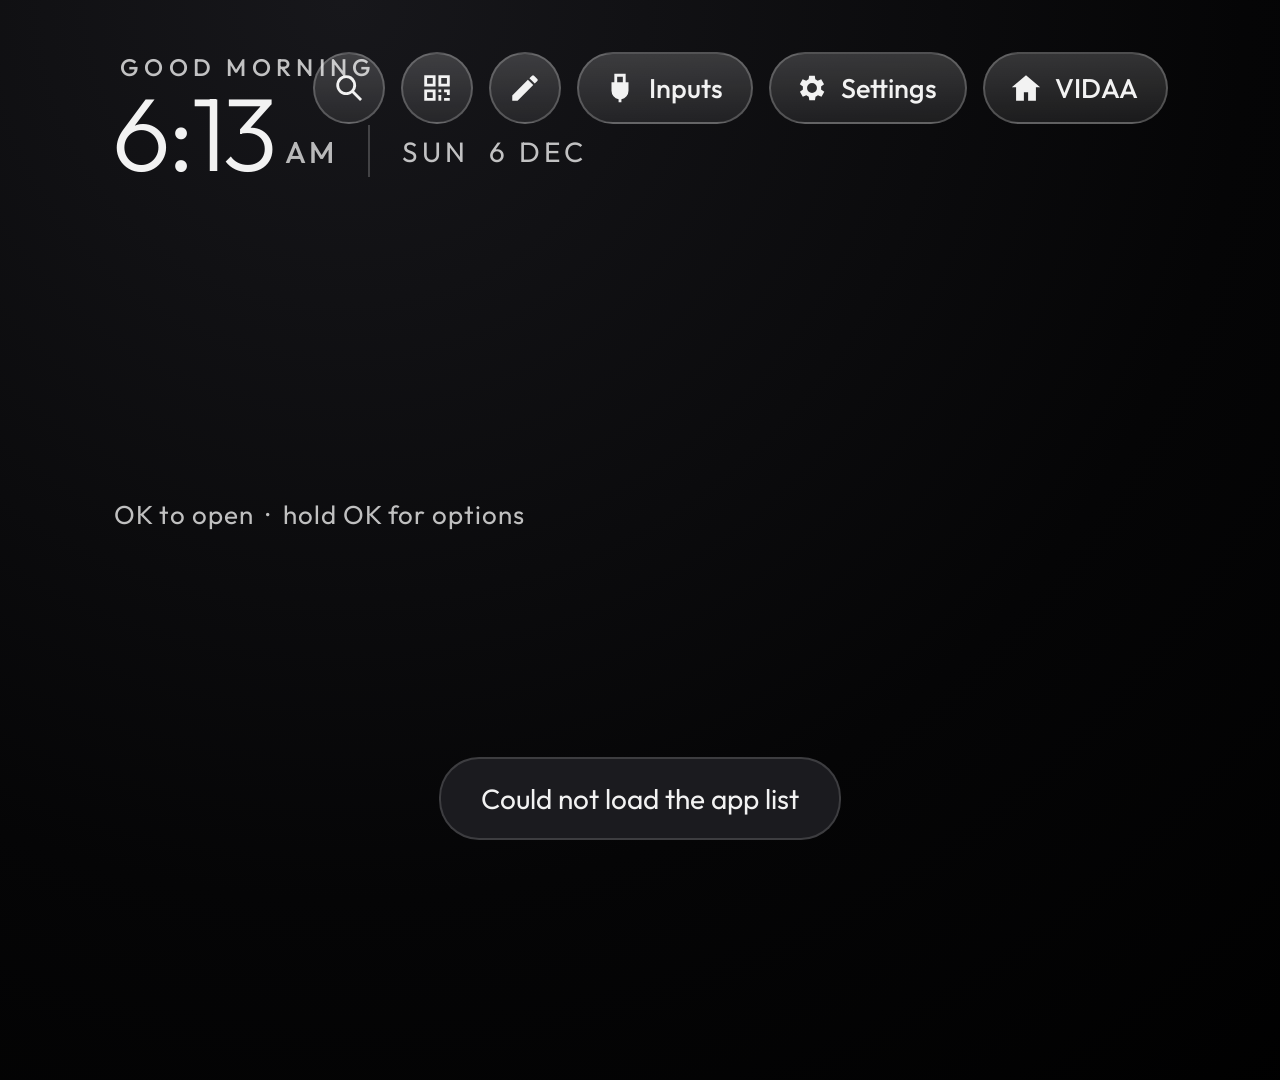
==== web/index.html @ 89141749 "TV legibility and motion, from TV design guidelines; Calm preset From the Android TV, tvOS, Fire TV " ====
<!doctype html>
<html lang="en">
<head>
<meta charset="utf-8">
<meta name="viewport" content="width=1920, initial-scale=1">
<title>Home</title>
<link rel="stylesheet" href="https://fonts.googleapis.com/css2?family=Outfit:wght@200..600&family=Playfair+Display:ital,wght@1,400;1,500&display=swap">
<style>
  /* Sizes are the Android launcher's dp values doubled: this TV's page is 1920 x 1080 at 1:1. */
  /* The helper serves the font itself; the hosted page gets it from Google Fonts (the link below). */
  @font-face { font-family: OutfitLocal; src: url(fonts/outfit.ttf) format("truetype"); font-weight: 100 900; }

  :root {
    --tile-w: 360px; --tile-h: 202px; --tile-r: 32px; --pitch: 423px;
    --band-pad: 28px; --dock-top: 698px;
  }
  html, body { margin: 0; width: 1920px; height: 1080px; overflow: hidden; background: #000; }
  body { font-family: Outfit, OutfitLocal, sans-serif; color: #f2f2f2; -webkit-font-smoothing: antialiased; }

  /* A calm, steady background. Behind the hero only, the focused dock app's icon, blown up from a few pixels
     (a blur at no cost), glows faintly: two layers so one can fade into the next. */
  body { background: radial-gradient(circle 1500px at 18% 0%, #17171b 0%, #050506 60%, #000 100%); }
  .backdrop { position: absolute; left: 560px; top: 0; width: 1360px; height: 1080px; opacity: 0; pointer-events: none;
              background-size: 100% 100%; transition: opacity .8s ease;
              -webkit-mask-image: radial-gradient(ellipse 62% 58% at 68% 34%, #000 0%, rgba(0,0,0,.55) 45%, transparent 100%);
              mask-image: radial-gradient(ellipse 62% 58% at 68% 34%, #000 0%, rgba(0,0,0,.55) 45%, transparent 100%); }
  .backdrop.on { opacity: .42; }

  /* Wallpaper of the day (from the helper). Shades keep text readable: darker at the top, on the left behind the
     quote and name, and at the bottom behind the tiles; darker still while a grid row has focus. */
  #wall { position: absolute; inset: 0; background-size: cover; background-position: center; opacity: 0; transition: opacity 1.2s ease;
          transform: translateZ(0); }
  #wall.on { opacity: 1; }
  #wallShade, #gridShade { position: absolute; inset: 0; pointer-events: none; opacity: 0; transition: opacity .6s ease; transform: translateZ(0); }
  #wallShade { background: linear-gradient(180deg, rgba(0,0,0,.62) 0%, rgba(0,0,0,.2) 26%, rgba(0,0,0,.18) 50%, rgba(0,0,0,.78) 82%, rgba(0,0,0,.9) 100%),
                           linear-gradient(90deg, rgba(0,0,0,.5) 0%, rgba(0,0,0,0) 62%),
                           radial-gradient(ellipse 760px 380px at 100% 34%, rgba(0,0,0,.55) 0%, rgba(0,0,0,0) 100%); }
  #gridShade { background: rgba(0,0,0,.55); }
  body.wallpaper #wallShade { opacity: 1; }
  body.wallpaper.ingrid #gridShade { opacity: 1; }
  body.wallpaper .backdrop { display: none; }
  body.wallpaper #header, body.wallpaper #quote, body.wallpaper #weather, body.wallpaper #wallCredit { text-shadow: 0 1px 6px rgba(0,0,0,.6); }
  body.ingrid #wallCredit { opacity: 0; }

  /* Edit Home: the grid, an outline per block (the chosen one lit; red where it can't go), and a bar of keys. */
  #editLayer { position: absolute; left: 0; top: 0; width: 1920px; height: 680px; z-index: 4; pointer-events: none; }
  .ecell { position: absolute; border: 1px dashed rgba(255,255,255,.14); box-sizing: border-box; }
  .eb { position: absolute; border: 3px dashed rgba(255,255,255,.55); border-radius: 18px; box-sizing: border-box; }
  .eb.sel { border: 4px solid #fff; box-shadow: 0 0 0 6px rgba(255,255,255,.18); }
  .eb.move { border-color: #4ade80; box-shadow: 0 0 0 6px rgba(74,222,128,.25); }
  .eb.bad { border-color: #ff6b6b; box-shadow: 0 0 0 6px rgba(255,107,107,.25); }
  .elabel { position: absolute; left: 10px; bottom: -48px; font-size: 24px; font-weight: 500; white-space: nowrap; background: rgba(0,0,0,.75);
            padding: 6px 14px; border-radius: 12px; display: none; text-shadow: none; }
  .eb.sel .elabel { display: block; }
  .eb.above .elabel { bottom: auto; top: -50px; }   /* above the block: its content may run past its bottom edge */
  #editBar { position: absolute; left: 50%; top: 760px; transform: translateX(-50%); z-index: 4; display: none; align-items: center; gap: 28px;
             padding: 18px 22px 18px 36px; border-radius: 48px; background: rgba(20,20,22,.92); border: 2px solid rgba(255,255,255,.18);
             font-size: 26px; white-space: nowrap; }
  #editAdd { padding: 14px 28px; border-radius: 32px; border: 2px solid rgba(255,255,255,.3); font-weight: 500; }
  #editAdd.focus { background: rgba(255,255,255,.96); color: #111; border-color: transparent; }
  body.editing #editBar { display: flex; }
  body.editing #viewport { opacity: .2; }
  body.editing #pills { opacity: .35; }
  body.static .pill[data-action="edit"] { display: none; }

  /* Now playing (the Chromecast's): art, what and who, playing or paused */
  .pill.np.live { box-shadow: inset 0 0 0 2px #f5b971; }
  #npBlock { display: flex; }
  .npcard { display: flex; align-items: center; gap: 22px; flex: 1; }
  .np-art { width: 192px; height: 108px; object-fit: cover; border-radius: 14px; flex: none; background: rgba(255,255,255,.08); }
  .np-col { flex: 1; min-width: 0; }
  .np-app { font-size: 24px; font-weight: 500; letter-spacing: .1em; text-transform: uppercase; color: rgba(255,255,255,.7); white-space: nowrap; overflow: hidden; text-overflow: ellipsis; }
  .np-t { margin-top: 8px; font-size: 28px; font-weight: 500; line-height: 1.22; display: -webkit-box; -webkit-line-clamp: 2; -webkit-box-orient: vertical; overflow: hidden; }
  .np-t.one { -webkit-line-clamp: 1; margin-top: 4px; font-size: 24px; }
  .np-s { margin-top: 4px; font-size: 24px; color: rgba(255,255,255,.7); white-space: nowrap; overflow: hidden; text-overflow: ellipsis; }
  .np-time { margin-top: 6px; font-size: 24px; color: rgba(255,255,255,.74); font-variant-numeric: tabular-nums; }

  /* Widget cards (add-ons): one per block, or two stacked in a four-row block. */
  .wslot { position: absolute; display: none; flex-direction: column; gap: 16px; transition: opacity .3s ease; }
  .wcard { background: rgba(0,0,0,.45); border: 2px solid rgba(255,255,255,.12); border-radius: 28px; padding: 16px 28px 18px;
           box-sizing: border-box; text-shadow: none; }
  .whead { display: flex; align-items: center; gap: 14px; }
  .wemo { width: 38px; height: 38px; border-radius: 10px; display: flex; align-items: center; justify-content: center; font-size: 22px; flex: none; }
  .wtitle { flex: 1; min-width: 0; font-size: 24px; font-weight: 500; letter-spacing: .12em; text-transform: uppercase; color: rgba(255,255,255,.7);
            white-space: nowrap; overflow: hidden; text-overflow: ellipsis; }
  .wdot { width: 8px; height: 8px; border-radius: 50%; background: rgba(255,255,255,.28); margin-left: 7px; flex: none; }
  .wdot.on { width: 10px; height: 10px; background: rgba(255,255,255,.9); }
  .wline { margin-top: 8px; font-size: 26px; white-space: nowrap; overflow: hidden; text-overflow: ellipsis; color: rgba(255,255,255,.92); }
  .wline:first-of-type { margin-top: 12px; }
  .wline .sub { color: rgba(255,255,255,.74); }
  .wline .sub.live { color: #ff6b6b; }
  .wmatch { display: flex; align-items: center; margin-top: 10px; }
  .wmatch img { width: 34px; height: 34px; object-fit: contain; flex: none; }
  .wmatch .team { flex: 1; min-width: 0; font-size: 24px; font-weight: 500; white-space: nowrap; overflow: hidden; text-overflow: ellipsis; padding: 0 10px; }
  .wmatch .team.home { text-align: right; }
  .wmatch .mid { width: 150px; text-align: center; flex: none; }
  .wmatch .big { font-size: 28px; font-weight: 600; }
  .wmatch .big.pre { font-size: 24px; font-weight: 500; }
  .wmatch .small { font-size: 22px; font-weight: 600; letter-spacing: .06em; text-transform: uppercase; color: rgba(255,255,255,.74); }
  .wmatch .small.live { color: #fff; background: #e53935; border-radius: 8px; padding: 2px 10px; display: inline-block; }
  .wnext { margin-top: 10px; display: flex; align-items: baseline; gap: 14px; white-space: nowrap; }
  .wnext .n { font-size: 40px; font-weight: 500; }
  .wnext .t { font-size: 40px; font-weight: 400; color: rgba(255,255,255,.9); }
  .wnext .c { font-size: 26px; color: rgba(255,255,255,.74); }
  .wstrip { margin-top: 10px; display: flex; }
  .wstrip > div { flex: 1; text-align: center; padding: 6px 0 8px; border-radius: 14px; }
  .wstrip > div.lit { background: rgba(255,255,255,.16); }
  .wstrip .a { font-size: 22px; font-weight: 600; letter-spacing: .08em; text-transform: uppercase; color: rgba(255,255,255,.74); }
  .wstrip .b { font-size: 26px; color: rgba(255,255,255,.8); }
  .wstrip .lit .a, .wstrip .lit .b { color: #fff; }
  .wnews { margin-top: 12px; display: flex; gap: 18px; }
  .wnews img { width: 176px; height: 120px; object-fit: cover; border-radius: 12px; flex: none; background: rgba(255,255,255,.08); margin-top: 4px; }
  .wnews .col { flex: 1; min-width: 0; }
  .wnews .h1 { font-size: 25px; font-weight: 500; line-height: 1.25; display: -webkit-box; -webkit-line-clamp: 2; -webkit-box-orient: vertical; overflow: hidden; }
  .wnews .h2 { margin-top: 6px; font-size: 24px; color: rgba(255,255,255,.75); white-space: nowrap; overflow: hidden; text-overflow: ellipsis; }
  #wallCredit { position: absolute; right: 112px; top: 150px; z-index: 2; max-width: 680px; text-align: right; font-size: 24px;
                color: rgba(255,255,255,.74); white-space: nowrap; overflow: hidden; text-overflow: ellipsis; transition: opacity .3s ease; }

  /* Header: greeting, clock and date on the left, pills on the right. */
  #header { position: absolute; left: 112px; right: 112px; top: 52px; display: flex; align-items: center; z-index: 3; }
  #miniClock { font-size: 44px; font-weight: 400; letter-spacing: -.02em; opacity: 0; transition: opacity .3s ease; white-space: nowrap; }
  body.ingrid #miniClock { opacity: .9; }
  #pills { margin-left: auto; }
  #blocks { position: absolute; left: 0; top: 0; width: 1920px; height: 690px; z-index: 2; transition: opacity .3s ease; }
  body.ingrid #blocks { opacity: 0; }
  body.wallpaper #blocks { text-shadow: 0 1px 6px rgba(0,0,0,.6); }
  #left { position: absolute; left: 112px; top: 52px; min-width: 0; }
  #left.small #clockRow { align-items: baseline; }
  #left.small #clock { font-weight: 400; }
  #left.big #clockRow { flex-direction: column; align-items: flex-start; }
  #left.big #divider { display: none; }
  #left.big #date { margin-top: 18px; }
  /* Clock styles */
  #clockStyle { white-space: nowrap; }
  .cs-row { display: flex; align-items: center; gap: 28px; }
  .cs-bold { font-weight: 600; letter-spacing: -.035em; line-height: .95; }
  .cs-ap { font-weight: 500; letter-spacing: .08em; text-transform: uppercase; margin-left: 12px; opacity: .7; }
  .cs-bdate { margin-top: 10px; font-weight: 500; color: #f5b971; }
  .cs-stack { font-weight: 500; line-height: .9; letter-spacing: -.02em; }
  .cs-stack span { opacity: .55; }
  .cs-sdate { font-weight: 400; letter-spacing: .14em; text-transform: uppercase; line-height: 1.5; color: rgba(255,255,255,.75); }
  .cs-tiles { display: flex; align-items: center; gap: .1em; font-weight: 500; }
  .cs-tile { background: rgba(255,255,255,.13); border: 2px solid rgba(255,255,255,.12); border-radius: .16em; padding: .04em .14em; line-height: 1.1;
             box-shadow: inset 0 -.5em 0 rgba(0,0,0,.12); text-shadow: none; }
  .cs-colon { opacity: .6; padding: 0 .04em; }
  .cs-tdate { margin-top: 12px; letter-spacing: .14em; text-transform: uppercase; color: rgba(255,255,255,.7); }
  .cs-face circle { fill: rgba(0,0,0,.18); stroke: rgba(255,255,255,.45); stroke-width: 2; }
  .cs-face .tk line { stroke: rgba(255,255,255,.7); stroke-width: 2; stroke-linecap: round; }
  .cs-face .hh { stroke: #fff; stroke-width: 5; stroke-linecap: round; }
  .cs-face .mh { stroke: #fff; stroke-width: 3; stroke-linecap: round; }
  .cs-face .pin { fill: #fff; stroke: none; }
  .cs-words { font-family: "Playfair Display", Georgia, serif; line-height: 1.12; white-space: normal; }
  .cs-words i { color: #f5b971; }
  .cs-wx { display: inline-flex; align-items: center; gap: .3em; margin-left: .8em; text-transform: none; letter-spacing: 0; }
  .cs-wx svg { width: 1.3em; height: 1.3em; fill: none; stroke: currentColor; stroke-width: 2.6; stroke-linecap: round; stroke-linejoin: round; }
  #greeting { margin-left: 8px; font-size: 24px; font-weight: 500; letter-spacing: .22em; text-transform: uppercase; color: rgba(255,255,255,.74); white-space: nowrap; }
  #clockRow { display: flex; align-items: flex-end; margin-top: 6px; }
  #clock { font-size: 104px; font-weight: 300; letter-spacing: -.04em; line-height: .86; }
  #ampm { margin: 0 0 6px 12px; font-size: 30px; font-weight: 500; letter-spacing: .08em; color: rgba(255,255,255,.7); text-transform: uppercase; }
  #divider { width: 2px; height: 52px; margin: 0 32px 0 32px; background: rgba(255,255,255,.2); }
  #date { margin-bottom: 8px; font-size: 28px; font-weight: 400; letter-spacing: .14em; color: rgba(255,255,255,.74); text-transform: uppercase; white-space: nowrap; }

  #pills { display: flex; gap: 16px; margin-bottom: 8px; }
  .pill { height: 72px; padding: 0 28px 0 24px; border-radius: 36px; display: flex; align-items: center; gap: 12px;
          font-size: 27px; font-weight: 500; color: #f2f2f2; box-sizing: border-box;
          background: linear-gradient(180deg, rgba(255,255,255,.18), rgba(255,255,255,.08));
          border: 2px solid rgba(255,255,255,.22);
          transition: transform .2s ease, background-color .2s ease; }
  .pill svg { width: 34px; height: 34px; fill: currentColor; }
  .pill.round { width: 72px; padding: 0; justify-content: center; }
  .pill.focus { background: rgba(255,255,255,.96); color: #111; border-color: transparent; transform: scale(1.06); }

  /* Everything below the header scrolls in one rail; the viewport clips it under the header with a soft fade. */
  #viewport { position: absolute; left: 0; right: 0; top: 230px; bottom: 0; overflow: hidden;
              -webkit-mask-image: linear-gradient(180deg, transparent 0, #000 70px); mask-image: linear-gradient(180deg, transparent 0, #000 70px); }
  #rail { position: absolute; left: 0; top: -230px; width: 1920px; transition: transform .3s cubic-bezier(.2,.8,.2,1); will-change: transform; }

  /* Above the hero: the quote of the day with its author's portrait on the left, the weather on the right. */
  #quote { position: absolute; left: 108px; top: 300px; max-width: 1120px; box-sizing: border-box; display: flex; align-items: center; gap: 34px;
           transition: opacity .3s ease; }
  #quotePic { width: 116px; height: 116px; flex: none; border-radius: 50%; object-fit: cover; display: none;
              border: 3px solid rgba(255,255,255,.22); box-shadow: 0 10px 30px rgba(0,0,0,.55); }
  #quote.pic #quotePic { display: block; }
  #quoteText { font-family: "Playfair Display", Georgia, serif; font-style: italic; font-size: 38px; line-height: 1.3;
               color: rgba(255,255,255,.93); }
  #quoteMeta { margin-top: 12px; display: flex; align-items: baseline; gap: 18px; white-space: nowrap; }
  #quoteBy { font-size: 24px; font-weight: 500; letter-spacing: .14em; text-transform: uppercase; color: rgba(255,255,255,.74); }
  #quoteSrc { font-size: 24px; color: rgba(255,255,255,.74); }
  #weather { position: absolute; right: 103px; top: 296px; text-align: right; transition: opacity .3s ease; box-sizing: border-box; }
  #weather.small #wxInfo { display: none; }
  #weather.small #wxTemp { font-size: 60px; font-weight: 400; }
  #weather.small #wxIcon { width: 56px; height: 56px; }
  #wxTop { display: flex; align-items: center; justify-content: flex-end; gap: 18px; }
  #wxIcon { width: 76px; height: 76px; fill: none; stroke: #fff; stroke-width: 2.4; stroke-linecap: round; stroke-linejoin: round; }
  #wxTemp { font-size: 88px; font-weight: 300; line-height: 1; letter-spacing: -.03em; }
  #wxInfo { margin-top: 12px; font-size: 26px; letter-spacing: .04em; color: rgba(255,255,255,.74); white-space: nowrap; }

  #hero { position: absolute; left: 108px; top: 476px; transition: opacity .3s ease; }
  #hero.hidden { opacity: 0; }
  #heroName { font-size: 104px; font-weight: 300; letter-spacing: -.02em; line-height: 1; white-space: nowrap; overflow: hidden; text-overflow: ellipsis; }
  #heroHint { margin: 22px 0 0 6px; font-size: 26px; font-weight: 400; letter-spacing: .04em; color: rgba(255,255,255,.74); white-space: nowrap; }

  #band { position: absolute; border-radius: calc(var(--tile-r) + var(--band-pad)); background: rgba(20,20,22,.85);
          border: 2px solid rgba(255,255,255,.12); box-sizing: border-box; }

  /* Row titles in the grid ("Free TV", "Streaming & music"…). */
  .section { position: absolute; font-size: 26px; font-weight: 500; letter-spacing: .16em; text-transform: uppercase;
             color: rgba(255,255,255,.74); white-space: nowrap; }

  .tile { position: absolute; width: var(--tile-w); height: var(--tile-h); border-radius: var(--tile-r); overflow: hidden;
          background: #1c1c1e; display: flex; align-items: center; justify-content: center;
          transition: transform .22s cubic-bezier(.2,.8,.2,1); }
  .tile { background-size: 100% 100%; }
  /* The square icon's left and right edges fade into the stretched backdrop, so no seam shows. */
  .tile img { height: 100%; width: auto; display: block;
              -webkit-mask-image: linear-gradient(90deg, transparent 0, #000 16px, #000 calc(100% - 16px), transparent 100%);
              mask-image: linear-gradient(90deg, transparent 0, #000 16px, #000 calc(100% - 16px), transparent 100%); }
  .tile .label { font-size: 30px; font-weight: 500; padding: 0 20px; text-align: center; }
  .tile.focus { transform: scale(1.1); }
  .tile.press { transform: scale(1.03); transition-duration: .12s; }
  /* Move mode: the tile lifts and follows the arrows. */
  .tile.moving { transform: scale(1.16) translateY(-14px); box-shadow: 0 26px 50px rgba(0,0,0,.7), 0 0 0 4px rgba(255,255,255,.9); z-index: 2;
                 animation: wiggle .9s ease-in-out infinite; }
  @keyframes wiggle { 0%, 100% { rotate: -1.2deg; } 50% { rotate: 1.2deg; } }
  .name { position: absolute; width: var(--tile-w); text-align: center; font-size: 28px; font-weight: 500; letter-spacing: .02em;
          color: rgba(255,255,255,.95); white-space: nowrap; overflow: hidden; text-overflow: ellipsis;
          opacity: 0; transform: translateY(-12px); transition: opacity .25s ease, transform .25s ease; }
  .name.show { opacity: 1; transform: translateY(0); }

  /* The single glass highlight: sheen, a bright top specular, a crisp rim and a faint glow. */
  #glass { position: absolute; left: 0; top: 0; border-radius: 36px; pointer-events: none; opacity: 0; transition: opacity .2s ease;
           background: linear-gradient(180deg, rgba(255,255,255,.24), rgba(255,255,255,.07));
           border: 3px solid rgba(255,255,255,.8); box-sizing: border-box;
           box-shadow: 0 0 14px 2px rgba(255,255,255,.19); will-change: transform; }
  #glass::before { content: ""; position: absolute; left: 0; right: 0; top: 0; height: 45%; border-radius: 33px 33px 0 0;
                   background: linear-gradient(180deg, rgba(255,255,255,.4), rgba(255,255,255,0)); }
  #glass.on { opacity: 1; }

  /* Without the helper the pills cannot do anything, so they are not shown. */
  body.static:not(.helper) #pills { display: none; }

  /* Inputs: a glass panel under the pills, one row per input (the launcher's popup_inputs). */
  #inputs { position: absolute; left: 1134px; top: 196px; width: 520px; padding: 16px; border-radius: 40px; z-index: 6;
            background: linear-gradient(180deg, rgba(42,42,46,.95), rgba(22,22,24,.96)); border: 2px solid rgba(255,255,255,.2);
            box-sizing: border-box; opacity: 0; transform: translateY(-16px) scale(.98); pointer-events: none;
            transition: opacity .22s ease, transform .22s ease; }
  #inputs.open { opacity: 1; transform: none; }
  #inputs .row { height: 84px; padding: 0 32px; border-radius: 28px; display: flex; align-items: center;
                 font-size: 32px; font-weight: 400; color: rgba(255,255,255,.88); transition: background-color .15s ease; }
  #inputs .row.focus { background: rgba(255,255,255,.96); color: #111; }

  /* Hold OK on a tile: the tile menu, the same glass panel in the middle of the screen. */
  #menu { position: absolute; left: 50%; top: 50%; width: 920px; padding: 16px; border-radius: 40px; z-index: 7;
          background: linear-gradient(180deg, #2a2a2e, #161618); border: 2px solid rgba(255,255,255,.2);
          box-sizing: border-box; opacity: 0; transform: translate(-50%, -46%) scale(.98); pointer-events: none;
          transition: opacity .2s ease, transform .2s ease; }
  #menu.open { opacity: 1; transform: translate(-50%, -50%); }
  #scrim { position: absolute; inset: 0; z-index: 6; background: rgba(0,0,0,.6); opacity: 0; pointer-events: none; transition: opacity .2s ease; }
  #scrim.on { opacity: 1; }
  #menu .title { padding: 18px 32px 14px; font-size: 26px; font-weight: 500; letter-spacing: .14em; text-transform: uppercase; color: rgba(255,255,255,.74); }
  #menu .row { height: 84px; padding: 0 32px; border-radius: 28px; display: flex; align-items: center;
               font-size: 32px; color: rgba(255,255,255,.88); transition: background-color .15s ease; }
  #menu .row.focus { background: rgba(255,255,255,.96); color: #111; }

  /* Browser: type with the remote, search with Brave, and the result opens in the TV Browser, which has a pointer. */
  #browser { position: absolute; inset: 0; z-index: 8; opacity: 0; pointer-events: none; transition: opacity .22s ease;
             background: radial-gradient(circle 1300px at 22% 18%, rgba(251,84,43,.2), rgba(251,84,43,0) 70%), #060607; }
  #browser.open { opacity: 1; }
  #browser .label { position: absolute; font-size: 26px; font-weight: 500; letter-spacing: .14em; text-transform: uppercase; color: rgba(255,255,255,.74); }
  #field { position: absolute; left: 160px; top: 120px; width: 1600px; height: 112px; padding: 0 48px; border-radius: 56px; box-sizing: border-box;
           display: flex; align-items: center; gap: 28px; font-size: 44px; white-space: nowrap; overflow: hidden;
           background: rgba(255,255,255,.1); border: 2px solid rgba(255,255,255,.25); }
  #field svg { width: 48px; height: 48px; flex: none; fill: rgba(255,255,255,.6); }
  #query.empty { color: rgba(255,255,255,.4); }
  #caret { width: 3px; height: 54px; margin-left: -24px; background: #fff; animation: blink 1s steps(1) infinite; }
  @keyframes blink { 50% { opacity: 0; } }
  .key { position: absolute; height: 88px; border-radius: 24px; box-sizing: border-box; display: flex; align-items: center; justify-content: center;
         font-size: 38px; background: rgba(255,255,255,.08); border: 2px solid rgba(255,255,255,.1);
         transition: transform .15s ease, background-color .15s ease; }
  .key.word { font-size: 30px; font-weight: 500; }
  .key.go { background: #fb542b; border-color: transparent; }
  .key.focus { background: rgba(255,255,255,.96); color: #111; transform: scale(1.08); }
  #suggest .row, #links .chip { transition: background-color .15s ease, transform .15s ease; }
  #suggest .row { height: 80px; padding: 0 28px; border-radius: 26px; display: flex; align-items: center; font-size: 32px;
                  color: rgba(255,255,255,.88); white-space: nowrap; overflow: hidden; text-overflow: ellipsis; }
  #suggest .row.focus { background: rgba(255,255,255,.96); color: #111; }
  #links { position: absolute; left: 160px; top: 872px; display: flex; gap: 20px; }
  #links .chip { height: 80px; padding: 0 34px; border-radius: 40px; display: flex; align-items: center; font-size: 30px; font-weight: 500;
                 background: linear-gradient(180deg, rgba(255,255,255,.16), rgba(255,255,255,.07)); border: 2px solid rgba(255,255,255,.2); }
  #links .chip.focus { background: rgba(255,255,255,.96); color: #111; border-color: transparent; transform: scale(1.06); }
  #browser .hint { position: absolute; left: 160px; top: 1000px; font-size: 24px; color: rgba(255,255,255,.74); }

  /* The QR button: the admin panel's address for a phone, as a QR code. */
  #adminBox { position: absolute; left: 50%; top: 50%; width: 1180px; padding: 48px 56px; border-radius: 40px; z-index: 7;
              background: linear-gradient(180deg, #2a2a2e, #161618); border: 2px solid rgba(255,255,255,.2); box-sizing: border-box;
              display: none; transform: translate(-50%, -50%); text-align: center; }
  #adminBox.open { display: block; }
  #adminBox .title { font-size: 26px; font-weight: 500; letter-spacing: .14em; text-transform: uppercase; color: rgba(255,255,255,.74); }
  #adminBox canvas { display: block; margin: 0 auto 14px; border-radius: 18px; }
  #adminBox .qrs { display: flex; justify-content: center; gap: 40px; margin: 28px 0 22px; }
  #adminBox .qrs div { text-align: center; font-size: 28px; font-weight: 500; }
  #adminBox .url { font-size: 34px; font-weight: 500; }
  #adminBox .hint2 { margin-top: 14px; font-size: 26px; color: rgba(255,255,255,.74); }

  #toast { position: absolute; left: 50%; bottom: 60px; transform: translate(-50%, 20px); padding: 22px 40px; border-radius: 40px;
           background: rgba(30,30,34,.92); border: 2px solid rgba(255,255,255,.15); font-size: 28px; opacity: 0;
           transition: opacity .3s ease, transform .3s ease; z-index: 5; white-space: nowrap; }
  #toast.show { opacity: 1; transform: translate(-50%, 0); }
</style>
</head>
<body>
<div id="wall"></div>
<div id="wallShade"></div>
<div id="gridShade"></div>
<div class="backdrop" id="backA"></div>
<div class="backdrop" id="backB"></div>

<div id="header">
  <div id="miniClock"></div>
  <div id="pills">
    <div class="pill round" data-action="search"><svg viewBox="0 0 24 24"><path d="M10 3a7 7 0 0 1 5.6 11.2l5.6 5.6-1.4 1.4-5.6-5.6A7 7 0 1 1 10 3zm0 2a5 5 0 1 0 0 10 5 5 0 0 0 0-10z"/></svg></div>
    <div class="pill round" data-action="admin"><svg viewBox="0 0 24 24"><path d="M3 3h8v8H3V3zm2 2v4h4V5H5zm8-2h8v8h-8V3zm2 2v4h4V5h-4zM3 13h8v8H3v-8zm2 2v4h4v-4H5zm8-2h2v2h-2v-2zm4 0h4v2h-4v-2zm-4 4h2v4h-2v-4zm4 2h4v2h-4v-2zm2-4h2v2h-2v-2z"/></svg></div>
    <div class="pill round" data-action="edit"><svg viewBox="0 0 24 24"><path d="M3 17.25V21h3.75L17.8 9.94l-3.75-3.75L3 17.25zM20.7 7.04a1 1 0 0 0 0-1.41l-2.34-2.34a1 1 0 0 0-1.41 0l-1.83 1.83 3.75 3.75 1.83-1.83z"/></svg></div>
    <div class="pill" data-action="inputs"><svg viewBox="0 0 24 24"><path d="M8 2h8v6h2v6a6 6 0 0 1-5 5.9V22h-2v-2.1A6 6 0 0 1 6 14V8h2V2zm2 2v4h4V4h-4z"/></svg>Inputs</div>
    <div class="pill" data-action="settings"><svg viewBox="0 0 24 24"><path d="M19.4 13a7.6 7.6 0 0 0 0-2l2.1-1.6-2-3.5-2.5 1a7.4 7.4 0 0 0-1.7-1L15 3.3h-4l-.4 2.6a7.4 7.4 0 0 0-1.7 1l-2.5-1-2 3.5L6.6 11a7.6 7.6 0 0 0 0 2l-2.1 1.6 2 3.5 2.5-1c.5.4 1.1.7 1.7 1l.4 2.6h4l.4-2.6c.6-.3 1.2-.6 1.7-1l2.5 1 2-3.5L19.4 13zM13 15.5a3.5 3.5 0 1 1 0-7 3.5 3.5 0 0 1 0 7z" transform="translate(-1 0)"/></svg>Settings</div>
    <div class="pill" data-action="vidaa"><svg viewBox="0 0 24 24"><path d="M12 3 2 11.5h3V21h5.5v-6h3v6H19v-9.5h3L12 3z"/></svg>VIDAA</div>
  </div>
</div>

<!-- Above the dock: the clock, quote, weather, app name and widget cards, each where the admin panel's layout puts it
     (a 12 x 6 grid, the same as the Chromecast's). The layer fades out while the rows are browsed. -->
<div id="blocks">
  <div id="left">
    <div id="greeting"></div>
    <div id="clockRow"><div id="clock"></div><div id="ampm"></div><div id="divider"></div><div id="date"></div></div>
    <div id="clockStyle" style="display:none"></div>
  </div>
  <div id="quote" style="display:none"><img id="quotePic" alt=""><div><div id="quoteText"></div><div id="quoteMeta"><span id="quoteBy"></span><span id="quoteSrc"></span></div></div></div>
  <div id="weather" style="display:none"><div id="wxTop"><svg id="wxIcon" viewBox="0 0 48 48"></svg><div id="wxTemp"></div></div><div id="wxInfo"></div></div>
  <div id="hero"><div id="heroName"></div><div id="heroHint">OK to open&nbsp;&nbsp;·&nbsp;&nbsp;hold OK for options</div></div>
  <div class="wslot" id="npBlock" style="display:none"></div>
  <div class="wslot" id="slot_widgets"></div><div class="wslot" id="slot_widgets2"></div><div class="wslot" id="slot_widgets3"></div>
</div>
<div id="wallCredit" style="display:none"></div>
<div id="editLayer"></div>
<div id="editBar"><span id="editHint"></span><span id="editAdd">+ Add to Home</span></div>

<div id="viewport">
  <div id="rail">
    <div id="sections"></div>
    <div id="band"></div>
    <div id="tiles"></div>
    <div id="glass"></div>
  </div>
</div>
<div id="inputs"></div>
<div id="scrim"></div>
<div id="menu"></div>
<div id="browser">
  <div class="label" style="left:186px;top:66px">Search with Brave</div>
  <div id="field"><svg viewBox="0 0 24 24"><path d="M10 3a7 7 0 0 1 5.6 11.2l5.6 5.6-1.4 1.4-5.6-5.6A7 7 0 1 1 10 3zm0 2a5 5 0 1 0 0 10 5 5 0 0 0 0-10z"/></svg><span id="query"></span><span id="caret"></span></div>
  <div id="keys"></div>
  <div class="label" id="suggestLabel" style="left:1348px;top:282px"></div>
  <div id="suggest" style="position:absolute;left:1320px;top:326px;width:440px"></div>
  <div class="label" style="left:186px;top:828px">Quick links</div>
  <div id="links"></div>
  <div class="hint">Pages open in the TV Browser, where the remote moves a pointer. To come back, press Home and open the Home tile.</div>
</div>
<div id="adminBox"><div class="title">On your phone</div><div class="qrs" id="adminQrs"></div>
  <div class="url" id="adminUrl"></div><div class="hint2">Scan one with your phone's camera. Back closes this.</div></div>
<div id="toast"></div>

<script>
(function () {
  'use strict';
  var COLS = 4;
  // The dock's tiles are bigger than the grid's; each grid column is centred under a dock tile.
  var DOCK_W = 400, DOCK_H = 225, DOCK_PITCH = 438, DOCK_LEFT = 103, DOCK_TOP = 690, BAND_PAD = 28;
  var TILE_W = 360, TILE_H = 202, PITCH = DOCK_PITCH, LEFT = DOCK_LEFT + (DOCK_W - TILE_W) / 2;
  var GRID_TOP = DOCK_TOP + DOCK_H + 2 * BAND_PAD + 40, ROW_PITCH = 270, TITLE_H = 60;
  var FOCUS_Y = 640;   // where the focused grid row's tiles sit on screen; the rail slides to put them there

  // Two modes. With the helper (/api/state answers), it launches any app over the TV's remote-control channel.
  // Static (apps.json, ?static=1 to force): it opens web apps by loading their address, which needs nothing but
  // the page; colours are precomputed, since the browser may not read VIDAA's icons.
  var state = { apps: [], dockSize: 4, sections: [], rows: false, clock24: false, greetingName: '', static: false, removedCount: 0,
                loaded: null, takeover: true };
  var focus = { area: 'dock', index: 0, pill: 0, input: 0 };
  var tiles = [], names = [], colours = {}, art = {};
  var $ = function (id) { return document.getElementById(id); };

  // ---------- clock, date, greeting ----------
  var DAYS = ['Sunday', 'Monday', 'Tuesday', 'Wednesday', 'Thursday', 'Friday', 'Saturday'];
  var MONTHS = ['January', 'February', 'March', 'April', 'May', 'June', 'July', 'August', 'September', 'October', 'November', 'December'];
  var lastMinute = -1;
  function tick() {
    var d = new Date();
    if (d.getMinutes() === lastMinute) return;
    lastMinute = d.getMinutes();
    var h = d.getHours(), m = ('0' + d.getMinutes()).slice(-2);
    if (state.clock24) { $('clock').textContent = ('0' + h).slice(-2) + ':' + m; $('ampm').textContent = ''; }
    else { $('clock').textContent = ((h % 12) || 12) + ':' + m; $('ampm').textContent = h < 12 ? 'am' : 'pm'; }
    $('miniClock').textContent = $('clock').textContent + ($('ampm').textContent ? ' ' + $('ampm').textContent : '');
    // The date shortens (Wed, then Sep) when it would run out of its block or under the buttons; a one-row clock
    // always has the short one.
    var day = DAYS[d.getDay()], month = MONTHS[d.getMonth()], pills = $('pills'), box = $('left').getBoundingClientRect();
    var maxRight = box.right;
    if (pills.offsetWidth && box.top < pills.getBoundingClientRect().bottom) maxRight = Math.min(maxRight, pills.getBoundingClientRect().left - 24);
    for (var fit = state.clockRows === 1 ? 2 : 0; fit < 3; fit++) {
      $('date').innerHTML = (fit ? day.slice(0, 3) : day) + '&nbsp;&nbsp;' + d.getDate() + ' ' + (fit > 1 ? month.slice(0, 3) : month);
      if ($('date').getBoundingClientRect().right <= maxRight) break;
    }
    var g = h < 12 ? 'Good morning' : h < 17 ? 'Good afternoon' : 'Good evening';
    $('greeting').textContent = state.greetingName ? g + ', ' + state.greetingName : g;
    drawClockStyle(d);
    showQuote();   // a new one at midnight
    refreshWidgetTimes();   // countdowns
  }
  // ---------- clock styles: Classic (above), Bold, Stacked, Tiles, Analog and Words; one, or a different one each day ----------
  var NUM = ['twelve', 'one', 'two', 'three', 'four', 'five', 'six', 'seven', 'eight', 'nine', 'ten', 'eleven'];
  var MINW = { 5: 'five', 10: 'ten', 20: 'twenty', 25: 'twenty-five' };
  function timeInWords(h, m) {   // "quarter to twelve", to the nearest five minutes
    var r = Math.round(m / 5) * 5, hh = h;
    if (r === 60) { r = 0; hh++; }
    var now = NUM[hh % 12], next = NUM[(hh + 1) % 12];
    if (r === 0) return [now, "o'clock"];
    if (r === 15) return ['quarter past', now];
    if (r === 30) return ['half past', now];
    if (r === 45) return ['quarter to', next];
    return r < 30 ? [MINW[r] + ' past', now] : [MINW[60 - r] + ' to', next];
  }
  function clockStyleToday() {
    var c = state.clockBlock || {}, rot = c.rotate || [], d = new Date();
    if (rot.length > 1) return rot[Math.floor(Date.UTC(d.getFullYear(), d.getMonth(), d.getDate()) / 864e5) % rot.length];
    return c.style || 'classic';
  }
  function wxSnippet() {   // the weather on the clock's date line, when switched on
    var c = state.clockBlock || {}, w = state.wxNow;
    if (!c.weather || !w) return '';
    return '<span class="cs-wx"><svg viewBox="0 0 48 48">' + ICONS[w.icon] + '</svg>' + w.temp + '°</span>';
  }
  function drawClockStyle(d) {
    var style = clockStyleToday(), rows = state.clockRows || 2, box = $('clockStyle');
    var k = rows >= 3 ? 1.9 : rows === 1 ? 0.6 : 1;   // the block's size
    var classic = style === 'classic';
    $('left').setAttribute('data-style', style);
    $('greeting').style.display = classic && rows >= 2 ? '' : 'none';
    $('clockRow').style.display = classic ? '' : 'none';
    box.style.display = classic ? 'none' : '';
    if (classic) {
      var old = $('date').querySelector('.cs-wx'); if (old) old.parentNode.removeChild(old);
      if (wxSnippet()) $('date').insertAdjacentHTML('beforeend', '&nbsp;&nbsp;' + wxSnippet());
      return;
    }
    var h = d.getHours(), m = d.getMinutes(), mm = ('0' + m).slice(-2);
    var hh = state.clock24 ? ('0' + h).slice(-2) : String((h % 12) || 12), ap = state.clock24 ? '' : (h < 12 ? 'am' : 'pm');
    var day = DAYS[d.getDay()], month = MONTHS[d.getMonth()];
    var px = function (n) { var v = Math.round(n * k); if (n <= 40) v = Math.max(v, 24); return v + 'px'; };   // labels: never under 24 px
    var html = '';
    if (style === 'bold') {
      html = '<div class="cs-bold" style="font-size:' + px(124) + '">' + hh + ':' + mm + (ap ? '<span class="cs-ap" style="font-size:' + px(30) + '">' + ap + '</span>' : '') + '</div>' +
             '<div class="cs-bdate" style="font-size:' + px(30) + '">' + (rows === 1 ? day.slice(0, 3) + ', ' + d.getDate() + ' ' + month.slice(0, 3) : day + ', ' + d.getDate() + ' ' + month) + wxSnippet() + '</div>';
    } else if (style === 'stacked') {
      html = '<div class="cs-row"><div class="cs-stack" style="font-size:' + px(rows === 1 ? 60 : 92) + '">' + hh + '<br><span>' + mm + '</span></div>' +
             '<div class="cs-sdate" style="font-size:' + px(26) + '">' + day + '<br>' + d.getDate() + ' ' + month + (wxSnippet() ? '<br>' + wxSnippet() : '') + '</div></div>';
    } else if (style === 'tiles') {
      var tile = function (ch) { return '<span class="cs-tile">' + ch + '</span>'; };
      var digits = (hh.length < 2 && !state.clock24 ? '' : '') + hh;
      html = '<div class="cs-tiles" style="font-size:' + px(78) + '">' + digits.split('').map(tile).join('') + '<span class="cs-colon">:</span>' + mm.split('').map(tile).join('') +
             (ap ? '<span class="cs-ap" style="font-size:' + px(26) + '">' + ap + '</span>' : '') + '</div>' +
             '<div class="cs-tdate" style="font-size:' + px(24) + '">' + day.slice(0, 3) + ' ' + d.getDate() + ' ' + month.slice(0, 3) + wxSnippet() + '</div>';
    } else if (style === 'analog') {
      var size = rows >= 3 ? 290 : rows === 1 ? 92 : 196, ha = ((h % 12) + m / 60) * 30, ma = m * 6, ticks = '';
      for (var t = 0; t < 12; t++) ticks += '<line x1="50" y1="5" x2="50" y2="' + (t % 3 ? 9 : 12) + '" transform="rotate(' + t * 30 + ' 50 50)"/>';
      html = '<div class="cs-row"><svg class="cs-face" width="' + size + '" height="' + size + '" viewBox="0 0 100 100"><circle cx="50" cy="50" r="47"/>' +
             '<g class="tk">' + ticks + '</g><line class="hh" x1="50" y1="50" x2="50" y2="25" transform="rotate(' + ha + ' 50 50)"/>' +
             '<line class="mh" x1="50" y1="50" x2="50" y2="12" transform="rotate(' + ma + ' 50 50)"/><circle class="pin" cx="50" cy="50" r="3"/></svg>' +
             '<div class="cs-sdate" style="font-size:' + px(rows === 1 ? 40 : 28) + '">' + (rows === 1 ? day.slice(0, 3) + ' ' + d.getDate() : day + '<br>' + d.getDate() + ' ' + month) + (wxSnippet() ? '<br>' + wxSnippet() : '') + '</div></div>';
    } else if (style === 'words') {
      var wd = timeInWords(h, m);
      html = '<div class="cs-words" style="font-size:' + px(rows === 1 ? 74 : 60) + '">It’s <i>' + wd[0] + '</i>' + (rows === 1 ? ' ' : '<br>') + wd[1] + '</div>' +
             '<div class="cs-tdate" style="font-size:' + px(24) + '">' + hh + ':' + mm + (ap ? ' ' + ap : '') + '&nbsp;&nbsp;·&nbsp;&nbsp;' + day + ' ' + d.getDate() + ' ' + month + wxSnippet() + '</div>';
    }
    box.innerHTML = html;
  }


  // ---------- quote of the day: from the internet through the helper (/api/quote, with the author's portrait);
  // the built-in quotes.json only when that fails (no internet, or the hosted page without a helper) ----------
  var quotes = null, quoteDay = -1;
  function paintQuote(text, by, source, image) {
    var box = $('quote'), pic = $('quotePic');
    box.classList.remove('pic');
    if (image) { pic.onload = function () { box.classList.add('pic'); }; pic.src = image; }
    $('quoteText').textContent = '“' + text + '”';
    $('quoteBy').textContent = '— ' + by;
    $('quoteSrc').textContent = source ? 'Quote via ' + source : '';
    box.style.display = '';
  }
  function showQuote() {
    var box = $('quote');
    if (!state.quotes || !blockOn.quote) { box.style.display = 'none'; return; }
    var d = new Date(), day = Math.floor(Date.UTC(d.getFullYear(), d.getMonth(), d.getDate()) / 864e5);
    if (day === quoteDay) return;
    quoteDay = day;
    var builtIn = function () {
      if (!quotes) { quoteDay = -1; return; }   // try again on the next minute's tick
      // The internet quote didn't come: ask again in 10 minutes rather than keep the built-in one all day.
      if (!state.static) setTimeout(function () { if (quoteDay === day) { quoteDay = -1; showQuote(); } }, 10 * 60 * 1000);
      var q = quotes.en[day % quotes.en.length];
      paintQuote(q[0], q[1], '', '');
    };
    if (state.static) { builtIn(); return; }
    load('/api/quote').then(function (q) {
      if (q && q.text) paintQuote(q.text, q.by, q.source, q.image); else builtIn();
    }, builtIn);
  }

  // ---------- weather: the helper fetches it from Open-Meteo, for the place in config "weather" ----------
  var WX = [[[0], 'Clear', 'sun'], [[1, 2], 'Partly cloudy', 'part'], [[3], 'Cloudy', 'cloud'], [[45, 48], 'Fog', 'fog'],
            [[51, 53, 55, 56, 57], 'Drizzle', 'rain'], [[61, 63, 65, 66, 67, 80, 81, 82], 'Rain', 'rain'],
            [[71, 73, 75, 77, 85, 86], 'Snow', 'snow'], [[95, 96, 99], 'Thunderstorm', 'storm']];
  var CLOUD = '<path d="M15 37h19a8 8 0 0 0 1.4-15.9A11 11 0 0 0 14.5 19.5 8.7 8.7 0 0 0 15 37z"/>';
  var ICONS = {
    sun: '<circle cx="24" cy="24" r="8"/><path d="M24 6v4M24 38v4M6 24h4M38 24h4M11.3 11.3l2.8 2.8M33.9 33.9l2.8 2.8M11.3 36.7l2.8-2.8M33.9 14.1l2.8-2.8"/>',
    moon: '<path d="M31 8a16 16 0 1 0 9 27A13 13 0 0 1 31 8z"/>',
    part: '<circle cx="17" cy="16" r="6"/><path d="M17 4v3M5 16h3M8.5 7.5l2 2M25.5 7.5l-2 2"/><g transform="translate(4 4)">' + CLOUD + '</g>',
    cloud: '<g transform="translate(0 2)">' + CLOUD + '</g>',
    fog: '<path d="M8 18h32M6 25h36M10 32h28"/>',
    rain: '<g transform="translate(0 -6)">' + CLOUD + '</g><path d="M17 36l-2 5M25 36l-2 5M33 36l-2 5"/>',
    snow: '<g transform="translate(0 -6)">' + CLOUD + '</g><path d="M16 38h.01M24 41h.01M32 38h.01"/>',
    storm: '<g transform="translate(0 -6)">' + CLOUD + '</g><path d="M25 33l-4 6h6l-4 6"/>'
  };
  // ---------- wallpaper of the day: Bing's photo in 4K, kept by the helper; checked hourly for a new day ----------
  var wallTimer = 0, wallShown = '';
  function loadWallpaper() {
    if (state.static || !state.wallpaper) return;
    if (!wallTimer) wallTimer = setInterval(loadWallpaper, 60 * 60 * 1000);
    load('/api/wallpaper').then(function (w) {
      if (!w || !w.image) { if (!wallShown) setTimeout(loadWallpaper, 20000); return; }   // first download still running
      if (w.image === wallShown) return;
      var img = new Image();
      img.onload = function () {
        wallShown = w.image;
        $('wall').style.backgroundImage = 'url(' + w.image + ')';
        $('wall').classList.add('on');
        document.body.classList.add('wallpaper');
        $('wallCredit').textContent = w.credit || w.title || '';
        $('wallCredit').style.display = w.credit || w.title ? '' : 'none';
      };
      img.src = w.image;
    }, function () {});
  }

  var weatherTimer = 0;
  function loadWeather() {
    var box = $('weather'), forClock = !!(state.clockBlock && state.clockBlock.weather);
    if (state.static || !state.weather || (!blockOn.weather && !forClock)) { box.style.display = 'none'; return; }
    load('/api/weather').then(function (w) {
      if (!w) { box.style.display = 'none'; state.wxNow = null; return; }
      var label = 'Cloudy', icon = 'cloud';
      for (var k = 0; k < WX.length; k++) if (WX[k][0].indexOf(w.code) >= 0) { label = WX[k][1]; icon = WX[k][2]; }
      if (!w.day && icon === 'sun') icon = 'moon';
      else if (!w.day && icon === 'part') icon = 'cloud';
      $('wxIcon').innerHTML = ICONS[icon];
      $('wxTemp').textContent = w.temp + '°';
      $('wxInfo').textContent = (w.city ? w.city + '  ·  ' : '') + label + '  ·  ' + w.high + '° / ' + w.low + '°';
      box.style.display = blockOn.weather ? '' : 'none';
      state.wxNow = { temp: w.temp, icon: icon };
      lastMinute = -1; tick();   // the clock may show it
    }, function () { box.style.display = 'none'; });
    if (!weatherTimer) weatherTimer = setInterval(loadWeather, 15 * 60 * 1000);
  }

  // ---------- the Home layout: where the clock, quote, weather, app name and widget cards sit above the dock ----------
  // The admin panel's layout (the same as the Chromecast's): a 12 x 6 grid from (96, 40), cells 144 x 104.
  var GX = 96, GY = 54, CW = 144, RH = 104;   // the grid starts 5% from the top (the TV-safe edge)
  var CLASSIC = { blocks: { clock: { x: 0, y: 0, w: 6, h: 2, on: true }, quote: { x: 0, y: 2, w: 8, h: 2, on: true },
                            weather: { x: 9, y: 2, w: 3, h: 2, on: true }, hero: { x: 0, y: 4, w: 7, h: 2, on: true },
                            widgets: { x: 8, y: 4, w: 4, h: 2, on: true } } };
  var blockOn = { clock: true, quote: true, weather: true, hero: true, nowplaying: false };
  function placeBlock(el, b, full) {
    el.style.left = (GX + b.x * CW) + 'px'; el.style.top = (GY + b.y * RH) + 'px';
    el.style.width = (b.w * CW) + 'px';
    if (full) el.style.height = (b.h * RH) + 'px';
  }
  function applyLayout(lay) {
    var blocks = (lay && lay.blocks) || CLASSIC.blocks;
    var get = function (id) { return blocks[id] || CLASSIC.blocks[id] || null; };
    // Clock: Small (one row) is time and date side by side; Big (three rows) a large time over the date.
    var c = get('clock'), left = $('left');
    blockOn.clock = c.on !== false;
    left.style.display = blockOn.clock ? '' : 'none';
    placeBlock(left, c);
    left.className = c.h >= 3 ? 'big' : c.h === 1 ? 'small' : '';
    state.clockRows = c.h;
    state.clockBlock = c;
    $('greeting').style.display = c.h >= 2 ? '' : 'none';
    $('greeting').style.fontSize = (c.h >= 3 ? 30 : 24) + 'px';
    $('clock').style.fontSize = (c.h >= 3 ? 210 : c.h === 2 ? 104 : 64) + 'px';
    $('ampm').style.fontSize = (c.h >= 3 ? 44 : c.h === 2 ? 30 : 24) + 'px';
    $('date').style.fontSize = (c.h >= 3 ? 34 : c.h === 2 ? 28 : 24) + 'px';
    // Quote: as wide as its block.
    var q = get('quote'), qb = $('quote');
    blockOn.quote = q.on !== false;
    placeBlock(qb, q); qb.style.maxWidth = (q.w * CW - 24) + 'px';
    $('quoteText').style.fontSize = (q.w >= 8 ? 38 : 32) + 'px';
    // Weather: right-aligned in its block; Small leaves out the line under the temperature.
    var w = get('weather'), wb = $('weather');
    blockOn.weather = w.on !== false;
    wb.style.right = 'auto'; placeBlock(wb, w);
    wb.classList.toggle('small', w.h < 2);
    // The app name: the dock app the remote is on.
    var h = get('hero'), hb = $('hero');
    blockOn.hero = h.on !== false;
    placeBlock(hb, h); $('heroName').style.maxWidth = (h.w * CW) + 'px';
    hb.style.display = blockOn.hero ? '' : 'none';
    // Now playing: hidden unless the layout shows it.
    var npb = blocks.nowplaying || null;
    state.npBlock = npb; blockOn.nowplaying = !!npb && npb.on !== false;
    if (npb) placeBlock($('npBlock'), npb);
    npPaint();
    // Widget blocks: a four-row one shows two cards stacked.
    SLOT_IDS.forEach(function (id) {
      var s = slotOf(id), b = blocks[id];
      s.on = !!b && b.on !== false;
      s.cards = b ? Math.max(1, Math.floor(b.h / 2)) : 1;
      s.pick = b && b.addons ? b.addons.slice() : [];
      if (b) placeBlock(s.el, b);
    });
    lastMinute = -1; tick();
    showQuote(); loadWeather();
    renderSlots();
  }

  // ---------- widget cards (add-ons): the helper fetches their data; one card at a time per block, or two stacked ----------
  var SLOT_IDS = ['widgets', 'widgets2', 'widgets3'], slots = {}, addonHome = { widgets: [] }, widgetTimer = 0;
  function slotOf(id) { return slots[id] || (slots[id] = { id: id, el: $('slot_' + id), page: 0, timer: 0, shown: [], pick: [], on: false, cards: 1 }); }
  function loadWidgets() {
    if (state.static) return;
    if (!widgetTimer) widgetTimer = setInterval(loadWidgets, 5 * 60 * 1000);
    load('/api/addons/home').then(function (h) { addonHome = h || { widgets: [] }; renderSlots(); }, function () {});
  }
  function widgetsFor(s) {   // the ones picked for this block, or (none picked) every widget no other block picked
    var all = addonHome.widgets || [], others = [];
    SLOT_IDS.forEach(function (id) { var o = slots[id]; if (o && o !== s && o.on) others = others.concat(o.pick); });
    if (s.pick.length) return s.pick.map(function (id) { return all.filter(function (w) { return w.id === id; })[0]; }).filter(Boolean);
    return all.filter(function (w) { return others.indexOf(w.id) < 0; });
  }
  function renderSlots() { SLOT_IDS.forEach(function (id) { renderSlot(slotOf(id)); }); }
  function renderSlot(s) {
    clearTimeout(s.timer);
    var list = widgetsFor(s);
    if (!s.on || !list.length) { s.el.style.display = 'none'; s.shown = []; return; }
    var k = Math.min(s.cards, list.length), pages = Math.ceil(list.length / k), p = s.page % pages;
    var now = list.slice(p * k, p * k + k);
    var swap = function () { fillSlot(s, now, p, pages); s.el.style.opacity = 1; };
    if (s.el.style.display !== 'flex') { s.el.style.display = 'flex'; swap(); }
    else { s.el.style.opacity = 0; setTimeout(swap, 300); }
    if (pages > 1) s.timer = setTimeout(function () { s.page++; renderSlot(s); }, Math.max(4, addonHome.widget_seconds || 10) * 1000);
  }
  function fillSlot(s, now, page, pages) {
    s.shown = now; s.shownPage = page; s.shownPages = pages;
    s.el.innerHTML = '';
    now.forEach(function (w, i) { s.el.appendChild(widgetCard(w, page, i === 0 ? pages : 0)); });
  }
  function refreshWidgetTimes() {   // the minute changed: countdowns, without moving on to the next card
    SLOT_IDS.forEach(function (id) { var s = slots[id]; if (s && s.shown.length && s.el.style.display === 'flex') fillSlot(s, s.shown, s.shownPage, s.shownPages); });
  }
  function mk(tag, cls, text) { var e = document.createElement(tag); if (cls) e.className = cls; if (text != null) e.textContent = text; return e; }
  function until(ms) {   // "in 45 min", "in 3 h 20 min", "in 2 days"; "now" once it's time
    var min = Math.floor((ms - Date.now()) / 60000);
    if (min <= 0) return 'now';
    if (min < 60) return 'in ' + min + ' min';
    if (min < 1440) return 'in ' + Math.floor(min / 60) + ' h' + (min % 60 ? ' ' + (min % 60) + ' min' : '');
    var days = Math.floor((min + 720) / 1440);
    return 'in ' + days + (days === 1 ? ' day' : ' days');
  }
  function isToday(ms) { var a = new Date(), b = new Date(ms); return a.toDateString() === b.toDateString(); }
  function hhmm(d) { return ('0' + d.getHours()).slice(-2) + ':' + ('0' + d.getMinutes()).slice(-2); }
  function widgetCard(w, at, count) {
    var card = mk('div', 'wcard'), head = mk('div', 'whead');
    var emo = mk('span', 'wemo', w.emoji || ''); emo.style.background = w.color || '#3a3a44'; head.appendChild(emo);
    head.appendChild(mk('span', 'wtitle', w.title || ''));
    for (var i = 0; count > 1 && i < count; i++) head.appendChild(mk('span', 'wdot' + (i === at ? ' on' : '')));
    card.appendChild(head);
    if (w.kind === 'matches' && w.matches && w.matches.length) fillMatches(card, w);
    else if (w.kind === 'prayer' && w.times && w.names) fillPrayer(card, w);
    else if (w.kind === 'headlines' && w.items) fillHeadlines(card, w);
    else (w.lines || []).slice(0, 3).forEach(function (l) {
      var line = mk('div', 'wline', l.text || '');
      if (l.sub) { line.appendChild(document.createTextNode('   ')); line.appendChild(mk('span', 'sub' + (l.live ? ' live' : ''), l.sub)); }
      card.appendChild(line);
    });
    return card;
  }
  function fillMatches(card, w) {   // home logo and name, the score or kick-off in the middle, the away side; live games marked
    w.matches.slice(0, 2).forEach(function (m) {
      var h = m.home || {}, a = m.away || {}, row = mk('div', 'wmatch'), mid = mk('div', 'mid');
      var logo = function (url) { var i = mk('img'); i.alt = ''; if (url) i.src = url; else i.style.visibility = 'hidden'; return i; };
      row.appendChild(logo(h.logo)); row.appendChild(mk('div', 'team home', h.name || ''));
      if (m.state === 'pre') {
        var d = new Date(m.start);
        mid.appendChild(mk('div', 'big pre', (isToday(m.start) ? '' : DAYS[d.getDay()].slice(0, 3) + ' ') + hhmm(d)));
        mid.appendChild(mk('div', 'small', until(m.start)));
      } else {
        mid.appendChild(mk('div', 'big', (h.score || '0') + ' – ' + (a.score || '0')));
        mid.appendChild(m.state === 'in' ? mk('div', 'small live', 'Live ' + String(m.detail || '').replace(/[^0-9'+:]/g, '')) : mk('div', 'small', 'Full time'));
      }
      row.appendChild(mid);
      row.appendChild(mk('div', 'team', a.name || '')); row.appendChild(logo(a.logo));
      card.appendChild(row);
    });
  }
  function fillPrayer(card, w) {   // the next prayer large with its countdown; all five below, the next one lit
    var times = w.times, tomorrow = w.tomorrow, names = w.names, d = new Date();
    var today = d.getFullYear() + '-' + ('0' + (d.getMonth() + 1)).slice(-2) + '-' + ('0' + d.getDate()).slice(-2);
    if (today !== w.date && tomorrow) times = tomorrow;   // the day changed since the Mac last fetched
    var now = hhmm(d), next = null, day = times;
    for (var i = 0; i < names.length; i++) if (String(times[names[i]]) > now) { next = names[i]; break; }
    var afterLast = !next;
    if (afterLast) { next = names[0]; if (tomorrow) day = tomorrow; }
    var at = String(day[next] || ''), hm = at.split(':'), when = new Date();
    when.setHours(+hm[0], +hm[1], 0, 0); if (afterLast) when.setDate(when.getDate() + 1);
    var row = mk('div', 'wnext');
    row.appendChild(mk('span', 'n', next)); row.appendChild(mk('span', 't', at)); row.appendChild(mk('span', 'c', until(when.getTime())));
    card.appendChild(row);
    var strip = mk('div', 'wstrip');
    names.forEach(function (n) {
      var col = mk('div', n === next ? 'lit' : '');
      col.appendChild(mk('div', 'a', n)); col.appendChild(mk('div', 'b', times[n] || ''));
      strip.appendChild(col);
    });
    card.appendChild(strip);
  }
  function fillHeadlines(card, w) {   // the top story's picture beside the headlines
    var row = mk('div', 'wnews'), col = mk('div', 'col');
    if (w.image) { var img = mk('img'); img.alt = ''; img.src = w.image; row.appendChild(img); }
    w.items.slice(0, 3).forEach(function (it, i) { col.appendChild(mk('div', i ? 'h2' : 'h1', (it && it.title) || '')); });
    row.appendChild(col); card.appendChild(row);
  }

  // ---------- Edit Home, with the remote: choose a block, move it, size it, hide it; put widgets in it; Back saves ----------
  // The same layout as the admin panel's and the Chromecast's: a save here shows there too.
  var edit = { lay: null, spec: null, widgets: [], sel: '', mode: 'nav', from: null, changed: false, on: {}, off: {} };
  function openEdit() {
    load('/api/home-edit').then(function (r) {
      edit.lay = JSON.parse(JSON.stringify(r.layout)); edit.spec = r.spec; edit.widgets = r.widgets || [];
      edit.mode = 'nav'; edit.changed = false; edit.on = {}; edit.off = {};
      edit.sel = editShown()[0] || 'add';
      focus.area = 'edit';
      document.body.classList.add('editing');
      applyLayout(edit.lay); render(); drawEdit();
    }, function () { toast('Cannot reach the helper'); });
  }
  function closeEdit(save) {
    document.body.classList.remove('editing');
    $('editLayer').innerHTML = '';
    focus.area = 'pills'; render();
    if (!save || !edit.changed) { applyLayout(state.loaded && state.loaded.layout); return; }
    var on = Object.keys(edit.on), off = Object.keys(edit.off);
    post('/api/home-edit', { layout: edit.lay, on: on, off: off }).then(function (r) {
      if (!r || !r.ok) { toast('Not saved: ' + ((r && r.error) || 'no answer')); applyLayout(state.loaded.layout); return; }
      state.loaded.layout = edit.lay;
      toast('Saved. The Chromecast shows it too.' + (on.length ? ' New widgets appear in a few seconds.' : ''));
      setTimeout(loadWidgets, 4000);
    }, function () { toast('Cannot reach the helper: not saved'); applyLayout(state.loaded.layout); });
  }
  function editShown() { var b = edit.lay.blocks; return Object.keys(b).filter(function (k) { return b[k].on !== false; }); }
  function editIsWidgets(id) { return edit.spec.widget_blocks.indexOf(id) >= 0; }
  function editOverlap(a, b) { return a.x < b.x + b.w && b.x < a.x + a.w && a.y < b.y + b.h && b.y < a.y + a.h; }
  function editFits(id, c) {
    var sp = edit.spec, blocks = edit.lay.blocks;
    if (c.x < 0 || c.y < 0 || c.x + c.w > sp.cols || c.y + c.h > sp.rows || editOverlap(c, sp.reserved)) return false;
    return Object.keys(blocks).every(function (k) { return k === id || blocks[k].on === false || !editOverlap(c, blocks[k]); });
  }
  function editSizeName(id) {
    var b = edit.lay.blocks[id], s = edit.spec.blocks[id].sizes.filter(function (z) { return z[0] === b.w && z[1] === b.h; })[0];
    return s ? s[2] : '';
  }
  function editWidgetNames(id) {   // what a widget block shows: the ones picked, or every widget on Home no other block picked
    var b = edit.lay.blocks[id], others = [];
    edit.spec.widget_blocks.forEach(function (k) { var o = edit.lay.blocks[k]; if (k !== id && o && o.on !== false) others = others.concat(o.addons || []); });
    return edit.widgets.filter(function (w) { return (b.addons || []).length ? b.addons.indexOf(w.id) >= 0 : w.on && others.indexOf(w.id) < 0; });
  }
  function drawEdit() {
    var L = $('editLayer'), sp = edit.spec; L.innerHTML = '';
    for (var r = 0; r < sp.rows; r++) for (var c = 0; c < sp.cols; c++) {
      var cell = mk('div', 'ecell'); placeBlock(cell, { x: c, y: r, w: 1, h: 1 }, true); L.appendChild(cell);
    }
    editShown().forEach(function (id) {
      var b = edit.lay.blocks[id], d = mk('div', 'eb' + (id === edit.sel ? ' sel' : '') + (id === edit.sel && edit.mode === 'move' ? ' move' : '') + (b.y > 0 ? ' above' : ''));
      if (id === edit.sel && edit.mode === 'move' && !editFits(id, b)) d.className += ' bad';
      placeBlock(d, b, true);
      var label = sp.blocks[id].name + ' · ' + editSizeName(id);
      if (editIsWidgets(id)) { var names = editWidgetNames(id).map(function (w) { return w.name; }); label += names.length ? ' · ' + names.join(', ') : ' · empty'; }
      d.appendChild(mk('span', 'elabel', label));
      L.appendChild(d);
    });
    $('editAdd').classList.toggle('focus', edit.sel === 'add');
    $('editHint').textContent = edit.mode === 'move' ? 'Arrows move it  ·  OK places it  ·  Back puts it back'
      : 'Arrows choose  ·  OK changes it  ·  Back saves and finishes';
  }
  function editCentre(id) { var b = edit.lay.blocks[id]; return { x: b.x + b.w / 2, y: b.y + b.h / 2 }; }
  function editNav(dx, dy) {
    if (edit.sel === 'add') { if (dy < 0 && editShown().length) edit.sel = edit.last || editShown()[0]; drawEdit(); return; }
    var cur = editCentre(edit.sel), best = null, score = 1e9;
    editShown().forEach(function (id) {
      if (id === edit.sel) return;
      var c = editCentre(id), vx = c.x - cur.x, vy = c.y - cur.y;
      if ((dx && vx * dx <= 0) || (dy && vy * dy <= 0)) return;
      var sc = dx ? Math.abs(vx) + 2 * Math.abs(vy) : Math.abs(vy) + 2 * Math.abs(vx);
      if (sc < score) { score = sc; best = id; }
    });
    if (best) edit.sel = best;
    else if (dy > 0) { edit.last = edit.sel; edit.sel = 'add'; }
    drawEdit();
  }
  function editMove(dx, dy) {
    var b = edit.lay.blocks[edit.sel], sp = edit.spec;
    b.x = Math.max(0, Math.min(sp.cols - b.w, b.x + dx)); b.y = Math.max(0, Math.min(sp.rows - b.h, b.y + dy));
    applyLayout(edit.lay); drawEdit();
  }
  function editChanged() { edit.changed = true; edit.lay.preset = ''; applyLayout(edit.lay); drawEdit(); }
  function editMenu() {
    if (edit.sel === 'add') { editAddMenu(); return; }
    var id = edit.sel, b = edit.lay.blocks[id], info = edit.spec.blocks[id], items = [{ label: 'Move', act: 'e-move' }];
    info.sizes.forEach(function (z) {
      var cur = z[0] === b.w && z[1] === b.h;
      items.push({ label: 'Size: ' + z[2] + (cur ? '  ✓' : ''), act: 'e-size', w: z[0], h: z[1] });
    });
    if (id === 'clock') {   // its look: a style (picking one ends a daily rotation), and the weather on its date line
      (edit.spec.clock_styles || []).forEach(function (st) {
        items.push({ label: 'Style: ' + st[1] + (st[0] === (b.style || 'classic') && !(b.rotate || []).length ? '  ✓' : ''), act: 'e-style', id: st[0] });
      });
      items.push({ label: 'Weather in the clock: ' + (b.weather ? 'on' : 'off'), act: 'e-cweather' });
    }
    if (editIsWidgets(id)) {
      var shown = editWidgetNames(id).map(function (w) { return w.id; });
      edit.widgets.forEach(function (w) { items.push({ label: (shown.indexOf(w.id) >= 0 ? '✓  ' : '+  ') + w.emoji + '  ' + w.name, act: 'e-widget', id: w.id }); });
    }
    items.push({ label: 'Hide from Home', act: 'e-hide' }, { label: 'Done', act: 'cancel' });
    menu.kind = 'edit';
    showMenu(info.name, items);
  }
  function editAddMenu() {
    var items = [], blocks = edit.lay.blocks;
    Object.keys(blocks).forEach(function (k) {
      if (blocks[k].on === false && !editIsWidgets(k)) items.push({ label: 'Show the ' + edit.spec.blocks[k].name.toLowerCase(), act: 'e-show', id: k });
    });
    edit.widgets.forEach(function (w) {
      var placed = edit.spec.widget_blocks.some(function (k) { return blocks[k].on !== false && editWidgetNames(k).some(function (x) { return x.id === w.id; }); });
      if (!placed) items.push({ label: w.emoji + '  ' + w.name, act: 'e-addwidget', id: w.id });
    });
    if (!items.length) { toast('Everything is on Home already.'); return; }
    items.push({ label: 'Cancel', act: 'cancel' });
    menu.kind = 'edit';
    showMenu('Add to Home', items);
  }
  function editFindPlace(id, sizes) {   // the first free place for one of its sizes
    var sp = edit.spec, found = null;
    sizes.some(function (z) {
      for (var y = 0; y + z[1] <= sp.rows && !found; y++)
        for (var x = 0; x + z[0] <= sp.cols && !found; x++) if (editFits(id, { x: x, y: y, w: z[0], h: z[1] })) found = { x: x, y: y, w: z[0], h: z[1] };
      return !!found;
    });
    return found;
  }
  function editShow(id) {
    var b = edit.lay.blocks[id];
    if (!editFits(id, b)) {
      var f = editFindPlace(id, edit.spec.blocks[id].sizes);
      if (!f) { toast('No room for the ' + edit.spec.blocks[id].name.toLowerCase() + ': hide or shrink something first.'); return false; }
      b.x = f.x; b.y = f.y; b.w = f.w; b.h = f.h;
    }
    b.on = true; edit.sel = id;
    return true;
  }
  function editSetWidget(blockId, wid, on) {
    var blocks = edit.lay.blocks, b = blocks[blockId];
    if (!(b.addons || []).length) b.addons = editWidgetNames(blockId).map(function (w) { return w.id; });   // keep what it showed
    edit.spec.widget_blocks.forEach(function (k) { if (blocks[k].addons) blocks[k].addons = blocks[k].addons.filter(function (x) { return x !== wid; }); });
    var w = edit.widgets.filter(function (x) { return x.id === wid; })[0];
    if (on) { b.addons.push(wid); if (w) w.on = true; edit.on[wid] = 1; delete edit.off[wid]; }
    else { if (w) w.on = false; edit.off[wid] = 1; delete edit.on[wid]; }
  }
  function editChoose(it) {
    var id = edit.sel, b = edit.lay.blocks[id];
    if (it.act === 'e-move') { edit.mode = 'move'; edit.from = { x: b.x, y: b.y }; drawEdit(); return; }
    if (it.act === 'e-size') {
      if (!editFits(id, { x: b.x, y: b.y, w: it.w, h: it.h })) { toast('No room for that size here: move it first.'); return; }
      b.w = it.w; b.h = it.h; editChanged(); return;
    }
    if (it.act === 'e-style') { b.style = it.id; b.rotate = []; var k1 = menu.index; editChanged(); editMenu(); menu.index = k1; renderMenu(); return; }
    if (it.act === 'e-cweather') { b.weather = !b.weather; var k2 = menu.index; editChanged(); loadWeather(); editMenu(); menu.index = k2; renderMenu(); return; }
    if (it.act === 'e-hide') { b.on = false; edit.sel = editShown()[0] || 'add'; editChanged(); return; }
    if (it.act === 'e-widget') {
      var isIn = editWidgetNames(id).some(function (w) { return w.id === it.id; });
      var keep = menu.index;
      editSetWidget(id, it.id, !isIn); editChanged(); editMenu(); menu.index = keep; renderMenu(); return;   // stay in the menu to pick more
    }
    if (it.act === 'e-show') { if (editShow(it.id)) editChanged(); return; }
    if (it.act === 'e-addwidget') {
      var target = edit.spec.widget_blocks.filter(function (k) { return edit.lay.blocks[k].on !== false; })[0];
      if (!target) { target = edit.spec.widget_blocks[0]; if (!editShow(target)) return; }
      editSetWidget(target, it.id, true); edit.sel = target; editChanged();
    }
  }
  function editKey(k, e) {
    var back = k === 8 || k === 461 || k === 27;
    if (edit.mode === 'move') {
      if (k === 37) editMove(-1, 0); else if (k === 39) editMove(1, 0); else if (k === 38) editMove(0, -1); else if (k === 40) editMove(0, 1);
      else if (k === 13 && !e.repeat) {
        if (!editFits(edit.sel, edit.lay.blocks[edit.sel])) { toast("Can't go there: it covers another block or the buttons."); return; }
        edit.mode = 'nav'; editChanged();
      } else if (back) { var b = edit.lay.blocks[edit.sel]; b.x = edit.from.x; b.y = edit.from.y; edit.mode = 'nav'; applyLayout(edit.lay); drawEdit(); }
      return;
    }
    if (k === 37) editNav(-1, 0); else if (k === 39) editNav(1, 0); else if (k === 38) editNav(0, -1); else if (k === 40) editNav(0, 1);
    else if (k === 13 && !e.repeat) editMenu();
    else if (back) closeEdit(true);
  }

  // ---------- Now playing: what the Chromecast plays, on Home; the TV's remote controls it ----------
  // A block in the layout shows it; a ♫ button at the top (while there is something) opens Previous / Play-pause / Next;
  // and the TV remote's own media buttons do the same while Home is on screen.
  var npNow = null, npAt = 0, npTimer = 0;
  function npLoad() {
    if (state.static) return;
    if (!npTimer) npTimer = setInterval(npLoad, 8000);
    load('/api/now-playing').then(function (r) {
      npNow = r && r.ok && r.playing ? r.playing : null; npAt = Date.now();
      npPaint(); npPill();
    }, function () {});
  }
  function npFmt(sec) {
    sec = Math.max(0, Math.floor(sec));
    var h = Math.floor(sec / 3600), m = Math.floor(sec % 3600 / 60), x = ('0' + sec % 60).slice(-2);
    return h ? h + ':' + ('0' + m).slice(-2) + ':' + x : m + ':' + x;
  }
  function npPaint() {
    var box = $('npBlock'), b = state.npBlock;
    if (!b || b.on === false || !blockOn.nowplaying) { box.style.display = 'none'; return; }
    box.style.display = '';
    var p = npNow, small = b.h < 2, html = '';
    if (p && !small) html += '<img class="np-art" src="' + p.screen_icon + '" alt="">';
    html += '<div class="np-col"><div class="np-app">' + (p ? (p.state === 'playing' ? '▶&nbsp; ' : '❚❚&nbsp; ') + esc(p.name) : '♫&nbsp; Now playing') + '</div>' +
            '<div class="np-t' + (small ? ' one' : '') + '">' + esc(p ? p.title || p.name : 'Nothing playing on the Chromecast') + '</div>' +
            (p && p.subtitle && !small ? '<div class="np-s">' + esc(p.subtitle) + '</div>' : '') +
            (p && !small ? '<div class="np-time" id="npClock"></div>' : '') + '</div>';
    box.innerHTML = '<div class="wcard npcard">' + html + '</div>';
    npTick();
  }
  function npTick() {
    var el = $('npClock'); if (!el || !npNow) return;
    var t = npNow.position + (npNow.state === 'playing' ? (Date.now() - npAt) / 1000 : 0);
    el.textContent = npFmt(t);
  }
  setInterval(npTick, 1000);
  function esc(s) { return String(s == null ? '' : s).replace(/[&<>"]/g, function (c) { return { '&': '&amp;', '<': '&lt;', '>': '&gt;', '"': '&quot;' }[c]; }); }
  function npPill() {
    var pill = $('npPill');
    if (!npNow) { if (pill) { pill.parentNode.removeChild(pill); if (focus.area === 'pills') { focus.pill = 0; render(); } } return; }
    if (!pill) {
      pill = document.createElement('div');
      pill.className = 'pill round np'; pill.id = 'npPill'; pill.setAttribute('data-action', 'np');   // round: the top row is full
      pill.innerHTML = '<svg viewBox="0 0 24 24"><path d="M9 18V5l11-2v13" fill="none" stroke="currentColor" stroke-width="2.2"/><circle cx="6" cy="18" r="3"/><circle cx="17" cy="16" r="3"/></svg>';
      $('pills').insertBefore(pill, $('pills').firstChild);
      if (focus.area === 'pills') focus.pill++;
      lastMinute = -1; tick();   // the date may need to shorten for the extra button
    }
    pill.classList.toggle('live', npNow.state === 'playing');
    render();
  }
  function npSend(key) {
    post('/api/media', { key: key }).then(function (r) {
      if (r && r.ok === false) toast(r.error || 'The Chromecast didn\'t take it.');
      setTimeout(npLoad, 900);
    }, function () { toast('Cannot reach the helper'); });
  }
  function openNpMenu() {
    if (!npNow) return;
    menu.kind = 'media';
    showMenu((npNow.title || npNow.name).slice(0, 60), [
      { label: '⏮   Previous', act: 'np', key: 'prev' },
      { label: (npNow.state === 'playing' ? '❚❚   Pause' : '▶   Play'), act: 'np', key: 'play' },
      { label: '⏭   Next', act: 'np', key: 'next' },
      { label: 'Close', act: 'cancel' }]);
    menu.index = 1; renderMenu();
  }
  // The TV remote's media buttons, while Home is showing: the Chromecast's playback (when it has some).
  var MEDIA_KEYS = { 415: 'play', 19: 'play', 10252: 'play', 179: 'play', 417: 'ff', 412: 'rew', 413: 'stop', 425: 'next', 176: 'next', 424: 'prev', 177: 'prev' };
  var MEDIA_NAMES = { MediaPlayPause: 'play', MediaPlay: 'play', MediaPause: 'play', MediaTrackNext: 'next', MediaTrackPrevious: 'prev',
                      MediaFastForward: 'ff', MediaRewind: 'rew', MediaStop: 'stop' };
  function mediaKey(e) {
    var key = MEDIA_NAMES[e.key] || MEDIA_KEYS[e.keyCode];
    if (!key || !npNow || state.static || focus.area === 'browser') return false;
    npSend(key);
    toast((key === 'play' ? (npNow.state === 'playing' ? 'Pausing' : 'Playing') : key === 'next' ? 'Next' : key === 'prev' ? 'Previous' : key === 'ff' ? 'Forward' : key === 'rew' ? 'Back' : 'Stopping') + ' on the Chromecast');
    return true;
  }


  // ---------- layout ----------
  // Every tile gets a place and a line: line 0 is the dock, then each section's tiles wrap in lines of four.
  // Arrows move along a line, or to the nearest column of the line above or below.
  var pos = [], lines = [];
  function layout() {
    pos = []; lines = [[]];
    for (var i = 0; i < state.dockSize; i++) {
      pos.push({ x: DOCK_LEFT + i * DOCK_PITCH, y: DOCK_TOP + BAND_PAD, w: DOCK_W, h: DOCK_H, line: 0, col: i });
      lines[0].push(i);
    }
    var y = GRID_TOP;
    state.sections.forEach(function (s) {
      if (s.title) { s.y = y; y += TITLE_H; }
      for (var k = 0; k < s.count; k++) {
        if (k % COLS === 0) { if (k) y += ROW_PITCH; lines.push([]); }
        var j = s.start + k, l = lines.length - 1;
        pos[j] = { x: LEFT + (k % COLS) * PITCH, y: y, w: TILE_W, h: TILE_H, line: l, col: k % COLS };
        lines[l].push(j);
      }
      y += ROW_PITCH;
    });
  }

  function build() {
    layout();
    var box = $('tiles');
    box.innerHTML = '';
    tiles = []; names = [];
    var heads = $('sections');
    heads.innerHTML = '';
    state.sections.forEach(function (s) {
      if (!s.title) return;
      var h = document.createElement('div');
      h.className = 'section'; h.textContent = s.title;
      h.style.left = (LEFT + 6) + 'px'; h.style.top = s.y + 'px';
      heads.appendChild(h);
    });
    state.apps.forEach(function (app, i) {
      var p = pos[i];
      var t = document.createElement('div');
      t.className = 'tile';
      t.style.left = p.x + 'px'; t.style.top = p.y + 'px'; t.style.width = p.w + 'px'; t.style.height = p.h + 'px';
      var img = new Image();
      if (app.glow) {
        colours[app.appId] = app.glow;
        if (app.bg) t.style.backgroundColor = app.bg;
        if (app.backdrop) t.style.backgroundImage = 'url(' + app.backdrop + ')';
      } else img.onload = function () { sample(app, img, t); };
      img.onerror = function () { t.innerHTML = '<div class="label"></div>'; t.firstChild.textContent = app.name; };
      img.src = app.icon;
      t.appendChild(img);
      box.appendChild(t);
      var n = document.createElement('div');
      n.className = 'name'; n.textContent = app.name;
      n.style.left = p.x + 'px'; n.style.top = (p.y + p.h + 22) + 'px'; n.style.width = p.w + 'px';
      box.appendChild(n);
      tiles.push(t); names.push(n);
    });
    var dock = Math.min(state.dockSize, state.apps.length), band = $('band');
    band.style.left = (DOCK_LEFT - BAND_PAD - 2) + 'px'; band.style.top = DOCK_TOP + 'px';
    band.style.height = (DOCK_H + 2 * BAND_PAD) + 'px';
    band.style.width = (dock ? (dock - 1) * DOCK_PITCH + DOCK_W + 2 * BAND_PAD + 4 : 0) + 'px';
  }

  // The icon's edge colour fills the 16:9 tile around the square icon; its most vivid colour tints the glow.
  function sample(app, img, tile) {
    try {
      var c = document.createElement('canvas'); c.width = c.height = 24;
      var x = c.getContext('2d'); x.drawImage(img, 0, 0, 24, 24);
      var px = x.getImageData(0, 0, 24, 24).data;
      var er = 0, eg = 0, eb = 0, en = 0, vr = 0, vg = 0, vb = 0, vw = 0;
      for (var yy = 0; yy < 24; yy++) for (var xx = 0; xx < 24; xx++) {
        var o = (yy * 24 + xx) * 4, r = px[o], g = px[o + 1], b = px[o + 2], a = px[o + 3];
        if (a < 200) continue;
        if (xx === 0 || xx === 23) { er += r; eg += g; eb += b; en++; }
        var mx = Math.max(r, g, b), mn = Math.min(r, g, b), sat = mx ? (mx - mn) / mx : 0;
        var w = sat * sat * (mx / 255);
        vr += r * w; vg += g * w; vb += b * w; vw += w;
      }
      if (en > 20) tile.style.backgroundColor = 'rgb(' + Math.round(er / en) + ',' + Math.round(eg / en) + ',' + Math.round(eb / en) + ')';
      // Behind it, the icon's outer columns, a few pixels across, stretched over the tile: it softens like a blur at no cost.
      var s = document.createElement('canvas'); s.width = 2; s.height = 5;
      var sx = s.getContext('2d'), iw = img.naturalWidth, ih = img.naturalHeight;
      sx.drawImage(img, 0, 0, 2, ih, 0, 0, 1, 5); sx.drawImage(img, iw - 2, 0, 2, ih, 1, 0, 1, 5);
      tile.style.backgroundImage = 'url(' + s.toDataURL() + ')';
      colours[app.appId] = vw > 2 ? [Math.round(vr / vw), Math.round(vg / vw), Math.round(vb / vw)] : [150, 150, 160];
      // The hero's backdrop: the whole icon in 6 x 4 pixels, which the browser stretches into a soft blur.
      var b = document.createElement('canvas'); b.width = 6; b.height = 4;
      b.getContext('2d').drawImage(img, 0, 0, 6, 4);
      art[app.appId] = b.toDataURL();
    } catch (e) { colours[app.appId] = [150, 150, 160]; }
    if (focused() === app && focus.index < state.dockSize) backdrop(app);
  }

  // ---------- hero backdrop: only while the dock has focus, so the rest of the screen stays calm ----------
  var backFront = 'A', backKey = '';
  function backdrop(app) {
    var url = (app && art[app.appId]) || '';
    if (url === backKey) return;
    backKey = url;
    var next = backFront === 'A' ? 'B' : 'A';
    var el = $('back' + next), old = $('back' + backFront);
    if (url) { el.style.backgroundImage = 'url(' + url + ')'; el.classList.add('on'); }
    old.classList.remove('on');
    backFront = next;
  }

  // ---------- glass highlight on a spring: stiff and critically damped, so it arrives in about 0.3 s without overshooting ----------
  var spring = { x: 0, y: 0, vx: 0, vy: 0, tx: 0, ty: 0, running: false, placed: false, last: 0 };
  var K = 420, C = 2 * 1.0 * Math.sqrt(K);
  function glassTo(i) {
    var p = pos[i], gw = p.w * 1.1 + 24, gh = p.h * 1.1 + 24;
    spring.tx = p.x + p.w / 2 - gw / 2;
    spring.ty = p.y + p.h / 2 - gh / 2;
    var g = $('glass');
    g.style.width = gw + 'px'; g.style.height = gh + 'px';
    if (!spring.placed) { spring.x = spring.tx; spring.y = spring.ty; spring.placed = true; paintGlass(); }
    g.classList.add('on');
    if (!spring.running) { spring.running = true; spring.last = 0; requestAnimationFrame(step); }
  }
  function step(now) {
    var dt = spring.last ? Math.min((now - spring.last) / 1000, 1 / 30) : 1 / 60;
    spring.last = now;
    var ax = -K * (spring.x - spring.tx) - C * spring.vx, ay = -K * (spring.y - spring.ty) - C * spring.vy;
    spring.vx += ax * dt; spring.vy += ay * dt;
    spring.x += spring.vx * dt; spring.y += spring.vy * dt;
    var done = Math.abs(spring.x - spring.tx) < .5 && Math.abs(spring.y - spring.ty) < .5 && Math.abs(spring.vx) < 5 && Math.abs(spring.vy) < 5;
    if (done) { spring.x = spring.tx; spring.y = spring.ty; spring.vx = spring.vy = 0; }
    paintGlass();
    if (done) spring.running = false; else requestAnimationFrame(step);
  }
  function paintGlass() { $('glass').style.transform = 'translate(' + spring.x + 'px,' + spring.y + 'px)'; }

  // ---------- focus ----------
  function onTop() { return focus.area === 'pills' || focus.area === 'admin' || focus.area === 'inputs' || focus.area === 'edit' || (focus.area === 'menu' && menu.kind !== 'tile'); }
  function focused() { return onTop() ? null : state.apps[focus.index]; }

  function render() {
    var pills = document.querySelectorAll('.pill');
    for (var p = 0; p < pills.length; p++) pills[p].classList.toggle('focus', onTop() && p === focus.pill);
    tiles.forEach(function (t, i) { t.classList.toggle('focus', !onTop() && i === focus.index); });
    names.forEach(function (n, i) { n.classList.toggle('show', !onTop() && i === focus.index && i >= state.dockSize); });

    var inDock = !onTop() && focus.index < state.dockSize, p = pos[focus.index];
    var shift = onTop() || inDock || !p ? 0 : FOCUS_Y - p.y;
    $('rail').style.transform = 'translateY(' + shift + 'px)';

    var app = focused();
    if (inDock && app) $('heroName').textContent = app.name;
    $('hero').classList.toggle('hidden', !inDock);
    // The quote, weather and photo credit always show; in the grid they scroll up out of sight with the rail.
    document.body.classList.toggle('ingrid', !inDock && !onTop());
    backdrop(inDock ? app : null);
    if (app && p) glassTo(focus.index);
    else $('glass').classList.remove('on');
  }

  function move(dx, dy) {
    var n = state.apps.length, dock = Math.min(state.dockSize, n);
    if (focus.area === 'pills') {
      var count = document.querySelectorAll('.pill').length;
      if (dx) focus.pill = Math.max(0, Math.min(count - 1, focus.pill + dx));
      if (dy > 0 && n) {
        focus.area = 'dock';
        focus.index = dock ? Math.min(focus.lastDock || 0, dock - 1) : (lines[1] || [0])[0];
      }
      return render();
    }
    var i = focus.index, p = pos[i];
    if (!p) return render();
    if (dx && pos[i + dx] && pos[i + dx].line === p.line) focus.index = i + dx;
    if (dy < 0 && p.line === 0) {
      if (!state.static || state.helper) { focus.lastDock = i; focus.area = 'pills'; }
    } else if (dy) {
      var target = lines[p.line + dy];
      if (target && target.length) {
        if (p.line === 0) focus.lastDock = i;
        focus.index = target[Math.min(p.col, target.length - 1)];
      }
    }
    render();
  }

  // ---------- actions ----------
  function post(path, body) {
    return fetch(path, { method: 'POST', headers: { 'Content-Type': 'application/json' }, body: JSON.stringify(body) })
      .then(function (r) { return r.json().catch(function () { return { ok: r.ok }; }); });
  }
  var toastTimer;
  function toast(msg) {
    $('toast').textContent = msg; $('toast').classList.add('show');
    clearTimeout(toastTimer); toastTimer = setTimeout(function () { $('toast').classList.remove('show'); }, 3500);
  }

  // The helper acts for the page: /go opens an app, switches input or presses a key, then comes back here.
  function viaHelper(query) {
    try { sessionStorage.setItem('cyt-focus', String(focus.index)); } catch (e) {}
    var base = state.static ? state.helper : '';
    setTimeout(function () { location.href = base + '/go?' + query + '&back=' + encodeURIComponent(location.href); }, 120);
  }

  function renderInputs() {
    var box = $('inputs');
    box.classList.toggle('open', focus.area === 'inputs');
    for (var i = 0; i < box.children.length; i++) box.children[i].classList.toggle('focus', i === focus.input);
  }
  function openInputs() {
    var box = $('inputs');
    box.innerHTML = '';
    (state.sources || []).forEach(function (s) {
      var row = document.createElement('div');
      row.className = 'row'; row.textContent = s.name;
      box.appendChild(row);
    });
    if (!box.children.length) { toast('No inputs found'); return; }
    var pill = document.querySelector('.pill[data-action="inputs"]');
    if (pill) box.style.left = Math.min(1920 - 520 - 48, pill.getBoundingClientRect().left) + 'px';
    focus.area = 'inputs'; focus.input = 0;
    renderInputs();
  }
  function closeInputs() { focus.area = 'pills'; renderInputs(); render(); }

  // ---------- tile menu: remove an app from Home, or bring removed ones back ----------
  // Removed apps stay installed on the TV. With the helper the list lives there; without it, in this browser.
  var menu = { items: [], index: 0, app: null, kind: 'tile' };
  function localRemoved() { try { return JSON.parse(localStorage.getItem('cyt-removed') || '[]'); } catch (e) { return []; } }
  function saveLocalRemoved(ids) { try { localStorage.setItem('cyt-removed', JSON.stringify(ids)); } catch (e) {} }

  function showMenu(title, items) {
    menu.items = items; menu.index = 0;
    var box = $('menu');
    box.innerHTML = '<div class="title"></div>';
    box.firstChild.textContent = title;
    items.forEach(function (it) { var r = document.createElement('div'); r.className = 'row'; r.textContent = it.label; box.appendChild(r); });
    focus.area = 'menu';
    renderMenu(); render();
  }
  function openMenu() {
    var app = focused();
    if (!app) return;
    menu.app = app; menu.kind = 'tile';
    // With titled rows (config "rows"), only the dock is arranged here; a row's order comes from the config.
    var items = !state.rows || focus.index < state.dockSize ? [{ label: 'Move', act: 'move' }] : [];
    items.push({ label: 'Remove from Home', act: 'remove' });
    if (orderSaved()) items.push({ label: 'Reset the order', act: 'reset-order' });
    if (state.removedCount) items.push({ label: 'Restore removed apps (' + state.removedCount + ')', act: 'restore' });
    items.push({ label: 'Cancel', act: 'cancel' });
    showMenu(app.name, items);
  }

  // ---------- VIDAA menu: back to VIDAA's own home, and the automatic takeover on or off ----------
  // The helper keeps the setting; this page only knows it from the helper (live) or its own last change (hosted).
  function takeoverKnown() {
    if (!state.static) return state.takeover;
    try { return localStorage.getItem('cyt-takeover') !== 'off'; } catch (e) { return true; }
  }
  function openVidaaMenu() {
    menu.kind = 'vidaa';
    var on = takeoverKnown();
    showMenu('Automatic Home is ' + (on ? 'on' : 'off'), on
      ? [{ label: 'Switch to VIDAA Home (turns automatic Home off)', act: 'vidaa-off' }, { label: 'Cancel', act: 'cancel' }]
      : [{ label: 'Turn automatic Home back on', act: 'takeover-on' }, { label: 'Go to VIDAA Home', act: 'vidaa-home' },
         { label: 'Cancel', act: 'cancel' }]);
  }
  // ---------- Region: which country's catalogue the streaming apps see (helper + AdGuard + a Smart DNS) ----------
  var GLOBE = '<svg viewBox="0 0 24 24"><path d="M12 2a10 10 0 1 0 0 20 10 10 0 0 0 0-20zm6.9 6h-2.8a15.7 15.7 0 0 0-1.4-3.6A8 8 0 0 1 18.9 8zM12 4c.8 1.1 1.5 2.5 1.9 4h-3.8c.4-1.5 1.1-2.9 1.9-4zM4.3 14a8 8 0 0 1 0-4h3.2a16.5 16.5 0 0 0 0 4H4.3zm.8 2h2.8c.3 1.3.8 2.5 1.4 3.6A8 8 0 0 1 5.1 16zM7.9 8H5.1a8 8 0 0 1 4.2-3.6C8.7 5.5 8.2 6.7 7.9 8zM12 20c-.8-1.1-1.5-2.5-1.9-4h3.8c-.4 1.5-1.1 2.9-1.9 4zm2.3-6H9.7a14.7 14.7 0 0 1 0-4h4.6a14.7 14.7 0 0 1 0 4zm.4 5.6c.6-1.1 1.1-2.3 1.4-3.6h2.8a8 8 0 0 1-4.2 3.6zm1.8-5.6a16.5 16.5 0 0 0 0-4h3.2a8 8 0 0 1 0 4h-3.2z"/></svg>';
  var region = { now: null, list: [] };
  function showRegion() {
    var pill = $('regionPill');
    if (!state.region || state.static || !region.now) { if (pill) pill.parentNode.removeChild(pill); return; }
    if (!pill) {
      pill = document.createElement('div');
      pill.className = 'pill'; pill.id = 'regionPill'; pill.setAttribute('data-action', 'region');
      pill.innerHTML = GLOBE + '<span id="regionLabel"></span>';
      $('pills').insertBefore(pill, document.querySelector('.pill[data-action="vidaa"]'));
      lastMinute = -1; tick();   // the date may need to shorten for the extra pill
    }
    var cur = region.list.filter(function (r) { return r.id === region.now; })[0];
    $('regionLabel').textContent = (cur ? cur.name : region.now).replace(/\s*\(.*\)$/, '');   // "Germany (no VPN)" -> "Germany"
  }
  function loadRegion() {
    if (!state.region || state.static) { showRegion(); return; }
    load('/api/region').then(function (r) { region.now = r && r.region; region.list = (r && r.regions) || []; showRegion(); },
                             function () { region.now = null; showRegion(); });
  }
  function openRegionMenu() {
    menu.kind = 'region';
    showMenu('Streaming region', region.list.map(function (r) {
      return { label: r.name + (r.id === region.now ? '  ✓' : ''), act: 'region', id: r.id };
    }).concat([{ label: 'Cancel', act: 'cancel' }]));
  }
  function setRegion(id, label) {
    toast('Switching the VPN… (up to 20 seconds)');
    post('/api/region', { region: id }).then(function (r) {
      if (!r.ok) { toast('Could not switch: ' + (r.error || 'no answer')); return; }
      region.now = r.region; showRegion();
      toast(label.replace(/\s*\u2713$/, '') + ': done. Close and reopen Netflix or Disney+ to see it.');
    }, function () { toast('Cannot reach the helper'); });
  }

  function renderMenu() {
    var box = $('menu'), rows = box.querySelectorAll('.row');
    box.classList.toggle('open', focus.area === 'menu');
    $('scrim').classList.toggle('on', focus.area === 'menu');
    for (var i = 0; i < rows.length; i++) rows[i].classList.toggle('focus', i === menu.index);
  }
  function closeMenu() {
    focus.area = menu.kind === 'edit' ? 'edit' : menu.kind !== 'tile' ? 'pills' : focus.index < state.dockSize ? 'dock' : 'grid';
    menu.kind = 'tile';
    renderMenu(); render();
  }
  function menuChoose() {
    var it = menu.items[menu.index], app = menu.app, wasEdit = menu.kind === 'edit', wasMedia = menu.kind === 'media';
    closeMenu();
    if (wasEdit) { if (it && it.act !== 'cancel') editChoose(it); return; }
    if (wasMedia) { if (it && it.act === 'np') { npSend(it.key); if (npNow && it.key === 'play') npNow.state = npNow.state === 'playing' ? 'paused' : 'playing'; setTimeout(openNpMenu, 150); } return; }
    if (!it || it.act === 'cancel') return;
    if (it.act === 'move') { startMove(); return; }
    if (it.act === 'reset-order') { saveOrder(null); return; }
    if (it.act === 'region') { setRegion(it.id, it.label); return; }
    if (it.act === 'vidaa-off' || it.act === 'takeover-on' || it.act === 'vidaa-home') {
      var on = it.act === 'takeover-on';
      if (it.act !== 'vidaa-home') { try { localStorage.setItem('cyt-takeover', on ? 'on' : 'off'); } catch (e) {} state.takeover = on; }
      viaHelper(it.act === 'takeover-on' ? 'takeover=on' : it.act === 'vidaa-off' ? 'takeover=off&key=KEY_HOME' : 'key=KEY_HOME');
      return;
    }
    if (state.static) {
      saveLocalRemoved(it.act === 'restore' ? [] : localRemoved().concat([app.appId]));
      start(state.loaded);
    } else {
      post('/api/remove', it.act === 'restore' ? { restore_all: true } : { appId: app.appId, removed: true })
        .then(function () { return load('/api/state'); }).then(start, function () { toast('Cannot reach the helper'); });
    }
    if (it.act === 'remove') toast(app.name + ' removed from Home. It is still installed on the TV.');
  }

  // ---------- arranging tiles: hold OK → Move, arrows carry the tile (the first four are the dock), OK drops it ----------
  var moving = { from: -1, order: null };
  function localOrder() { try { return JSON.parse(localStorage.getItem('cyt-order') || 'null'); } catch (e) { return null; } }
  function setLocalOrder(ids) { try { if (ids) localStorage.setItem('cyt-order', JSON.stringify(ids)); else localStorage.removeItem('cyt-order'); } catch (e) {} }
  function orderSaved() { return state.static ? !!localOrder() : !!(state.loaded && state.loaded.order_saved); }
  function startMove() {
    moving.from = focus.index; moving.order = state.apps.slice();
    focus.area = 'move';
    render(); tiles[focus.index].classList.add('moving');
    toast('Use the arrows to move ' + state.apps[focus.index].name + ', then OK to place it. Back cancels.');
  }
  function moveKey(dx, dy) {
    var i = focus.index, dock = Math.min(state.dockSize, state.apps.length);
    if (i < dock && dy < 0) return;                       // nothing above the dock but the header
    if (state.rows && dy) return;                         // with titled rows, the config decides which row an app is in
    focus.area = i < dock ? 'dock' : 'grid';
    move(dx, dy);                                          // where focus would go is where the tile goes
    var j = focus.index;
    focus.area = 'move';
    if (j !== i) { var app = state.apps.splice(i, 1)[0]; state.apps.splice(j, 0, app); build(); }
    render(); tiles[j].classList.add('moving');
  }
  function endMove(keep) {
    if (!keep) state.apps = moving.order;
    focus.area = focus.index < state.dockSize ? 'dock' : 'grid';
    build(); render();
    if (keep && moving.from !== focus.index) saveOrder(state.apps.map(function (a) { return a.appId; }));
  }
  function saveOrder(ids) {
    if (!state.static) {
      post('/api/order', { order: ids }).then(function () { return load('/api/state'); }).then(start, function () { toast('Cannot reach the helper'); });
    } else {
      setLocalOrder(ids);
      start(state.loaded);
      // Keep the helper's copy the same, so the screen it opens by itself shows this order too.
      if (state.helper) viaHelper('order=' + encodeURIComponent(ids ? ids.join(',') : 'default'));
    }
    toast(ids ? 'Saved. Your tiles stay in this order.' : 'Back to the original order.');
  }

  function activate() {
    if (focus.area === 'menu') { menuChoose(); return; }
    if (focus.area === 'inputs') {
      var s = state.sources[focus.input];
      closeInputs();
      if (s) viaHelper('source=' + encodeURIComponent(s.id));
      return;
    }
    if (focus.area === 'pills') {
      var action = document.querySelectorAll('.pill')[focus.pill].getAttribute('data-action');
      if (action === 'search') openBrowser();
      else if (action === 'inputs') openInputs();
      else if (action === 'vidaa') openVidaaMenu();
      else if (action === 'region') openRegionMenu();
      else if (action === 'admin') openAdmin();
      else if (action === 'edit') openEdit();
      else if (action === 'np') openNpMenu();
      else viaHelper('key=KEY_MENU');
      return;
    }
    var app = focused(), t = tiles[focus.index];
    if (!app) return;
    t.classList.add('press');
    setTimeout(function () { t.classList.remove('press'); }, 160);
    if (app.browser) { openBrowser(); return; }
    if (app.page) {
      // A screen the helper serves (YouTube without ads, Live TV): go there, and it comes back here on Back.
      try { sessionStorage.setItem('cyt-focus', String(focus.index)); } catch (e) {}
      var base = state.static ? state.helper : '';
      setTimeout(function () { location.href = base + app.page + '?back=' + encodeURIComponent(location.href); }, 120);
      return;
    }
    if (state.static) {
      // A native app needs the helper. This https page may not call a LAN http address, but it may navigate to
      // one: the helper opens the app and sends the browser back here. An app that works better through the helper
      // (YouTube's native app, Stremio with the streaming server) goes through it when there is one.
      if (app.native || (app.helperFirst && state.helper)) { viaHelper('app=' + encodeURIComponent(app.appId)); return; }
      try { sessionStorage.setItem('cyt-focus', String(focus.index)); } catch (e) {}
      setTimeout(function () { location.href = app.url; }, 120);
      return;
    }
    // An app with its own VPN country (config "app_vpn") waits for the switch, which takes up to ~25 s.
    var to = app.vpn && region.now && region.now !== app.vpn && region.list.filter(function (r) { return r.id === app.vpn; })[0];
    if (to) toast('Switching the VPN to ' + to.name + ' for ' + app.name + '…');
    post('/api/launch', { appId: app.appId }).then(function (r) {
      if (!r.ok) toast('Could not open ' + app.name + (r.error ? ': ' + r.error : ''));
      if (state.region) loadRegion();
    }, function () { toast('Cannot reach the helper, so ' + app.name + ' did not open'); });
  }

  // A tap on OK opens the tile; holding it opens the tile menu. Activation waits for keyup, or for a short timer
  // on a remote that sends no keyup; a second keydown while waiting is the key repeating, so it is a hold.
  var ok = { pending: false, timer: 0, keyup: false };
  function okDown() {
    if (ok.pending) { clearTimeout(ok.timer); ok.pending = false; openMenu(); return; }
    ok.pending = true;
    ok.timer = setTimeout(function () {
      if (!ok.pending) return;
      ok.pending = false;
      if (ok.keyup) openMenu(); else activate();
    }, 650);
  }
  document.addEventListener('keyup', function (e) {
    if (e.keyCode !== 13) return;
    ok.keyup = true;
    if (ok.pending) { clearTimeout(ok.timer); ok.pending = false; activate(); }
  });

  document.addEventListener('keydown', function (e) {
    var k = e.keyCode, handled = true;
    if (focus.area === 'browser') { browserKey(e); return; }
    if (focus.area === 'admin') {
      if (k === 8 || k === 461 || k === 27 || k === 13) closeAdmin();
      e.preventDefault();
      return;
    }
    if (mediaKey(e)) { e.preventDefault(); return; }
    if (focus.area === 'edit') { editKey(k, e); e.preventDefault(); return; }
    if (focus.area === 'move') {
      if (k === 37) moveKey(-1, 0); else if (k === 39) moveKey(1, 0); else if (k === 38) moveKey(0, -1); else if (k === 40) moveKey(0, 1);
      else if (k === 13 && !e.repeat) endMove(true);
      else if (k === 8 || k === 461 || k === 27) endMove(false);
      e.preventDefault();
      return;
    }
    if (focus.area === 'menu') {
      if (k === 38 || k === 40) { menu.index = Math.max(0, Math.min(menu.items.length - 1, menu.index + (k === 40 ? 1 : -1))); renderMenu(); }
      else if (k === 13 && !e.repeat) activate();
      else if (k === 8 || k === 461 || k === 27) closeMenu();
      e.preventDefault();
      return;
    }
    if (focus.area === 'inputs') {
      if (k === 38 || k === 40) { focus.input = Math.max(0, Math.min(state.sources.length - 1, focus.input + (k === 40 ? 1 : -1))); renderInputs(); }
      else if (k === 13) activate();
      else if (k === 8 || k === 461 || k === 27 || k === 37 || k === 39) closeInputs();
      e.preventDefault();
      return;
    }
    if (k === 37) move(-1, 0);
    else if (k === 39) move(1, 0);
    else if (k === 38) move(0, -1);
    else if (k === 40) move(0, 1);
    else if (k === 13) { if (onTop()) { if (!e.repeat) activate(); } else okDown(); }
    else if (k === 8 || k === 461 || k === 27) {
      // Back: from the grid or the pills, return to the dock; on the dock it stays on Home.
      if (focus.area === 'pills' || focus.index >= state.dockSize) { focus.area = 'dock'; focus.index = Math.min(focus.lastDock || 0, state.dockSize - 1); render(); }
    } else handled = false;
    if (handled) e.preventDefault();
  });

  // ---------- Browser: an on-screen keyboard, Brave's suggestions, recent searches and quick links ----------
  // A search opens in the TV Browser through the helper: a page opened as an app (this one) gets only arrow-key
  // focus, which can't click around a website, and the TV Browser has a pointer. Without a helper the page goes there itself.
  var BRAVE = 'https://search.brave.com/search?q=%s';
  var LINKS = [{ name: 'Brave Search', url: 'https://search.brave.com/' }, { name: 'Wikipedia', url: 'https://www.wikipedia.org/' },
               { name: 'News24', url: 'https://www.news24.com/' }, { name: 'BBC News', url: 'https://www.bbc.com/news' },
               { name: 'Weather', url: 'https://search.brave.com/search?q=weather' }];
  var KEY_UNIT = 112, KEY_LEFT = 160, KEY_TOP = 280, KEY_PITCH = 100;
  var KEY_ROWS = ['1234567890', 'qwertyuiop', 'asdfghjkl-', 'zxcvbnm./'].map(function (r) {
    return r.split('').map(function (c) { return { label: c, ch: c, w: 1 }; });
  });
  KEY_ROWS[3].push({ label: '.com', ch: '.com', w: 1, word: true });
  KEY_ROWS.push([{ label: 'Space', ch: ' ', w: 3, word: true }, { label: 'Delete', act: 'del', w: 2, word: true },
                 { label: 'Clear', act: 'clear', w: 2, word: true }, { label: 'Search', act: 'go', w: 3, word: true }]);
  var browser = { open: false, q: '', area: 'keys', row: 1, col: 0, unit: 0, s: 0, l: 0, list: [], kind: 'recent', built: false };

  function recent() { try { return JSON.parse(localStorage.getItem('cyt-recent') || '[]'); } catch (e) { return []; } }
  function remember(q) {
    var list = recent().filter(function (x) { return x !== q; });
    list.unshift(q);
    try { localStorage.setItem('cyt-recent', JSON.stringify(list.slice(0, 7))); } catch (e) {}
  }
  function links() { return (state.browserCfg && state.browserCfg.links) || LINKS; }

  function buildBrowser() {
    var box = $('keys');
    KEY_ROWS.forEach(function (row, r) {
      var unit = 0;
      row.forEach(function (k) {
        k.x = unit; unit += k.w;
        var el = document.createElement('div');
        el.className = 'key' + (k.word ? ' word' : '') + (k.act === 'go' ? ' go' : '');
        el.textContent = k.label;
        el.style.left = (KEY_LEFT + k.x * KEY_UNIT) + 'px'; el.style.top = (KEY_TOP + r * KEY_PITCH) + 'px';
        el.style.width = (k.w * KEY_UNIT - 12) + 'px';
        box.appendChild(el); k.el = el;
      });
    });
    links().forEach(function (l) {
      var c = document.createElement('div'); c.className = 'chip'; c.textContent = l.name; $('links').appendChild(c);
    });
    browser.built = true;
  }

  function renderBrowser() {
    $('browser').classList.toggle('open', browser.open);
    var q = browser.q;
    $('query').textContent = q ? (q.length > 52 ? '…' + q.slice(-51) : q) : 'Search or type a web address';
    $('query').classList.toggle('empty', !q);
    KEY_ROWS.forEach(function (row, r) {
      row.forEach(function (k, c) { k.el.classList.toggle('focus', browser.area === 'keys' && r === browser.row && c === browser.col); });
    });
    var box = $('suggest');
    box.innerHTML = '';
    browser.list.forEach(function (text, i) {
      var r = document.createElement('div');
      r.className = 'row' + (browser.area === 'suggest' && i === browser.s ? ' focus' : '');
      r.textContent = text; box.appendChild(r);
    });
    $('suggestLabel').textContent = !browser.list.length ? '' : browser.kind === 'recent' ? 'Recent' : 'Suggestions';
    var chips = $('links').children;
    for (var i = 0; i < chips.length; i++) chips[i].classList.toggle('focus', browser.area === 'links' && i === browser.l);
  }

  var suggestTimer = 0, suggestSeq = 0;
  function refreshSuggestions() {
    clearTimeout(suggestTimer);
    var q = browser.q, seq = ++suggestSeq;
    if (!q.trim()) { browser.list = recent(); browser.kind = 'recent'; fixFocus(); renderBrowser(); return; }
    suggestTimer = setTimeout(function () {
      var region = (state.browserCfg && state.browserCfg.region) || '';
      load('/api/suggest?q=' + encodeURIComponent(q) + '&kl=' + encodeURIComponent(region)).then(function (list) {
        if (seq !== suggestSeq || !list || !list.slice) return;
        browser.list = list.slice(0, 7); browser.kind = 'suggest'; fixFocus(); renderBrowser();
      }, function () {});
    }, 250);
  }
  function fixFocus() {
    if (browser.area !== 'suggest') return;
    if (!browser.list.length) browser.area = 'keys';
    else browser.s = Math.min(browser.s, browser.list.length - 1);
  }

  function openBrowser() {
    if (!browser.built) buildBrowser();
    browser.open = true; browser.area = 'keys'; browser.row = 1; browser.col = 0; browser.unit = 0;
    focus.beforeBrowser = focus.area; focus.area = 'browser';
    refreshSuggestions(); renderBrowser();
  }
  function closeBrowser() {
    browser.open = false;
    focus.area = focus.beforeBrowser || 'dock';
    renderBrowser(); render();
  }

  // Words go to Brave; something that looks like an address (bbc.com, https://…) opens as it is.
  function addressFor(text) {
    if (/^https?:\/\//i.test(text)) return text;
    if (/^[\w-]+(\.[\w-]+)*\.[a-z]{2,}(:\d+)?(\/\S*)?$/i.test(text)) return 'https://' + text;
    if (/^\d{1,3}(\.\d{1,3}){3}(:\d+)?(\/\S*)?$/.test(text)) return 'http://' + text;   // a router's page and the like
    return ((state.browserCfg && state.browserCfg.search) || BRAVE).replace('%s', encodeURIComponent(text));
  }
  function openPage(url) {
    browser.q = '';   // next time the screen opens on the recent searches
    closeBrowser();
    if (!state.static) {
      post('/api/browse', { url: url }).then(function (r) {
        if (!r.ok) toast('Could not open the TV Browser' + (r.error ? ': ' + r.error : ''));
      }, function () { toast('Cannot reach the helper, so the TV Browser did not open'); });
    } else if (state.helper) viaHelper('browse=' + encodeURIComponent(url));
    else setTimeout(function () { location.href = url; }, 120);
  }
  function search(text) {
    text = text.replace(/^\s+|\s+$/g, '');
    if (!text) { toast('Type something to search for'); return; }
    remember(text);
    openPage(addressFor(text));
  }
  function type(ch) {
    if (browser.q.length < 200) browser.q += ch;
    refreshSuggestions(); renderBrowser();
  }

  function browserMove(dx, dy) {
    var rows = KEY_ROWS;
    if (browser.area === 'keys') {
      var row = rows[browser.row];
      if (dx) {
        var c = browser.col + dx;
        if (c >= row.length) { if (browser.list.length) { browser.area = 'suggest'; browser.s = 0; } }
        else browser.col = Math.max(0, c);
        browser.unit = row[browser.col].x;
      }
      if (dy) {
        var r = browser.row + dy;
        if (r >= rows.length) { browser.area = 'links'; browser.l = Math.min(browser.l, links().length - 1); }
        else if (r >= 0) {
          browser.row = r;
          var u = browser.unit, keys = rows[r];
          browser.col = 0;
          for (var i = 0; i < keys.length; i++) if (keys[i].x <= u) browser.col = i;
        }
      }
    } else if (browser.area === 'suggest') {
      if (dy) browser.s = Math.max(0, Math.min(browser.list.length - 1, browser.s + dy));
      if (dx < 0) { browser.area = 'keys'; browser.col = rows[browser.row].length - 1; browser.unit = rows[browser.row][browser.col].x; }
    } else if (browser.area === 'links') {
      if (dx) browser.l = Math.max(0, Math.min(links().length - 1, browser.l + dx));
      if (dy < 0) { browser.area = 'keys'; browser.row = rows.length - 1; browser.col = 0; browser.unit = 0; }
    }
    renderBrowser();
  }
  function browserChoose() {
    if (browser.area === 'suggest') { var t = browser.list[browser.s]; if (t) { browser.q = t; search(t); } return; }
    if (browser.area === 'links') { var l = links()[browser.l]; if (l) openPage(l.url); return; }
    var k = KEY_ROWS[browser.row][browser.col];
    if (k.ch) type(k.ch);
    else if (k.act === 'del') { browser.q = browser.q.slice(0, -1); refreshSuggestions(); renderBrowser(); }
    else if (k.act === 'clear') { browser.q = ''; refreshSuggestions(); renderBrowser(); }
    else search(browser.q);
  }
  function browserKey(e) {
    var k = e.keyCode;
    if (k === 37 || k === 39) browserMove(k === 39 ? 1 : -1, 0);
    else if (k === 38 || k === 40) browserMove(0, k === 40 ? 1 : -1);
    else if (k === 13) { if (!e.repeat || browser.area === 'keys') browserChoose(); }
    else if (k === 8 || k === 461 || k === 27) closeBrowser();
    else if (e.key && e.key.length === 1) type(e.key);   // a keyboard, or a phone remote's typing
    else return;
    e.preventDefault();
  }

  // ---------- start ----------
  tick(); setInterval(tick, 1000);
  if (document.fonts) document.fonts.ready.then(function () { lastMinute = -1; tick(); });   // the date's fit, in the real font
  function load(url) { return fetch(url, { cache: 'no-store' }).then(function (r) { if (!r.ok) throw r.status; return r.json(); }); }
  // ?helper=http://<lan ip>:8765 in the tile's address: native apps are shown and opened through that helper.
  var orderArg = /[#&]order=([^&]*)/.exec(location.hash);
  if (orderArg) {
    setLocalOrder(orderArg[1] === 'default' || !orderArg[1] ? null : decodeURIComponent(orderArg[1]).split(','));
    try { history.replaceState(null, '', location.pathname + location.search); } catch (e) {}
  }
  var helperArg = /[?&]helper=([^&]+)/.exec(location.search);
  state.helper = helperArg && /^https?:\/\//.test(decodeURIComponent(helperArg[1])) ? decodeURIComponent(helperArg[1]).replace(/\/+$/, '') : '';

  var PAGES = [{ appId: 'cyt-yt', name: 'YouTube', page: '/yt/', icon: 'pages/yt.png' },
               { appId: 'cyt-tv', name: 'Live TV', page: '/livetv/', icon: 'pages/livetv.png' }];
  function start(s) {
    state.loaded = s;
    if (s.started) { rev.started = s.started; rev.saved = s.saved; }   // the version these settings are: a save made while loading isn't missed
    var apps = s.apps || [], dockSize = s.dock_size;
    state.removedCount = s.removed_count || 0;
    if (typeof s.takeover === 'boolean') state.takeover = s.takeover;
    if (state.static) {
      var removed = localRemoved();
      apps = apps.filter(function (a) { return removed.indexOf(a.appId) < 0; });
      state.removedCount = removed.length;
      // apps.json lists every app once; the dock depends on whether native apps can be opened.
      apps = apps.filter(function (a) { return !a.native || state.helper; });
      // The helper's own screens, when there is a helper; icons come with this page, since it may not load http images.
      if (state.helper) apps = apps.map(function (a) { return a.helper_name ? Object.assign({}, a, { name: a.helper_name }) : a; });
      if (state.helper) PAGES.forEach(function (p) { if (removed.indexOf(p.appId) < 0) apps.push(p); });
      var dock = localOrder() || (state.helper && s.helper_dock) || s.dock || [];
      var rank = function (a) { var i = dock.indexOf(a.appId); return i < 0 ? dock.length : i; };
      apps = apps.map(function (a, i) { return { a: a, i: i }; })
        .sort(function (x, y) { return rank(x.a) - rank(y.a) || x.i - y.i; }).map(function (x) { return x.a; });
      dockSize = localOrder() ? COLS : apps.filter(function (a) { return dock.indexOf(a.appId) >= 0; }).length;
    }
    state.dockSize = Math.min(dockSize || 4, COLS, apps.length);
    // The grid: one untitled block, or titled rows from the config ("rows": [{"title", "apps": [ids]}]),
    // in that order. Apps no row names (one installed later, say) go in a last row, "More".
    var ordered = apps.slice(0, state.dockSize), rest = apps.slice(state.dockSize), rows = s.rows || [];
    state.rows = rows.length > 0;
    state.sections = [];
    rows.forEach(function (r) {
      var picked = [];
      (r.apps || []).forEach(function (id) {
        for (var k = 0; k < rest.length; k++) if (String(rest[k].appId) === String(id)) { picked.push(rest.splice(k, 1)[0]); break; }
      });
      if (picked.length) { state.sections.push({ title: r.title || '', start: ordered.length, count: picked.length }); ordered = ordered.concat(picked); }
    });
    if (rest.length) { state.sections.push({ title: state.rows ? 'More' : '', start: ordered.length, count: rest.length }); ordered = ordered.concat(rest); }
    state.apps = ordered;
    state.clock24 = !!s.clock_24h; state.greetingName = s.greeting_name || '';
    state.quotes = s.quotes !== false; state.weather = !!s.weather; state.wallpaper = !!s.wallpaper;
    state.region = !!s.region;
    state.liveRefresh = s.live_refresh !== false;
    quoteDay = -1; loadWallpaper(); loadRegion(); startRevChecks();
    applyLayout(s.layout);   // places the blocks, then shows the quote and the weather in theirs
    loadWidgets();
    npLoad();
    state.sources = s.sources || [];
    state.browserCfg = s.browser || {};
    document.body.classList.toggle('static', state.static);
    document.body.classList.toggle('helper', !!state.helper);
    try {
      var saved = parseInt(sessionStorage.getItem('cyt-focus'), 10);
      sessionStorage.removeItem('cyt-focus');
      if (saved >= 0 && saved < state.apps.length) { focus.index = saved; focus.lastDock = Math.min(saved, state.dockSize - 1); }
    } catch (e) {}
    if (focus.index >= state.apps.length) focus.index = Math.max(0, state.apps.length - 1);
    if (!onTop()) focus.area = focus.index < state.dockSize ? 'dock' : 'grid';
    lastMinute = -1; tick();
    build(); render();
  }
  // ---------- the QR button: open the admin panel on a phone ----------
  function openAdmin() {
    load('/api/admin-link').then(function (a) {
      // Three codes: the admin panel, its remote and its player, each opened straight on the phone.
      var links = a.links || [{ label: 'Admin panel', url: a.url, qr: a.qr }], box = $('adminQrs');
      box.innerHTML = '';
      links.forEach(function (link) {
        var wrap = document.createElement('div'), c = document.createElement('canvas');
        c.width = c.height = 300;
        var rows = link.qr || [], n = rows.length, x = c.getContext('2d');
        var cell = Math.floor(c.width / (n + 8)), off = Math.floor((c.width - cell * n) / 2);
        x.fillStyle = '#fff'; x.fillRect(0, 0, c.width, c.height);
        x.fillStyle = '#000';
        for (var r = 0; r < n; r++) for (var q = 0; q < n; q++) if (rows[r].charAt(q) === '1') x.fillRect(off + q * cell, off + r * cell, cell, cell);
        wrap.appendChild(c); wrap.appendChild(document.createTextNode(link.label));
        box.appendChild(wrap);
      });
      $('adminUrl').textContent = a.url.replace(/^http:\/\//, '');
      focus.area = 'admin';
      $('adminBox').classList.add('open'); $('scrim').classList.add('on');
      render();
    }, function () { toast('Cannot reach the helper'); });
  }
  function closeAdmin() {
    $('adminBox').classList.remove('open'); $('scrim').classList.remove('on');
    focus.area = 'pills'; render();
  }

  // ---------- changes from the admin panel: a save restarts the helper, a new photo changes its address ----------
  var rev = { started: 0, wall: '' }, revTimer = 0;
  function checkRev() {
    if (state.static) return;
    load('/api/rev').then(function (r) {
      var first = !rev.started;
      if (!first && (r.started !== rev.started || r.saved !== rev.saved) && focus.area !== 'menu' && focus.area !== 'move' && focus.area !== 'browser' && focus.area !== 'admin') {
        rev = r; load('/api/state').then(start, function () {});   // new settings: rebuild Home in place
        return;
      }
      if (!first && r.wall !== rev.wall) loadWallpaper();
      rev = r;
    }, function () {});
  }
  // Off in the admin panel ("Update right away"): changes show the next time Home opens, the photo within the hour.
  function startRevChecks() {
    if (state.liveRefresh && !revTimer) { revTimer = setInterval(checkRev, 3000); checkRev(); }
    else if (!state.liveRefresh && revTimer) { clearInterval(revTimer); revTimer = 0; }
  }

  function startStatic() {
    state.static = true;
    load('apps.json').then(start, function () { toast('Could not load the app list'); });
  }
  load('quotes.json').then(function (q) { quotes = q; quoteDay = -1; showQuote(); }, function () {});
  if (/[?&]static=1/.test(location.search)) startStatic();
  else load('/api/state').then(start, startStatic);
})();
</script>
</body>
</html>
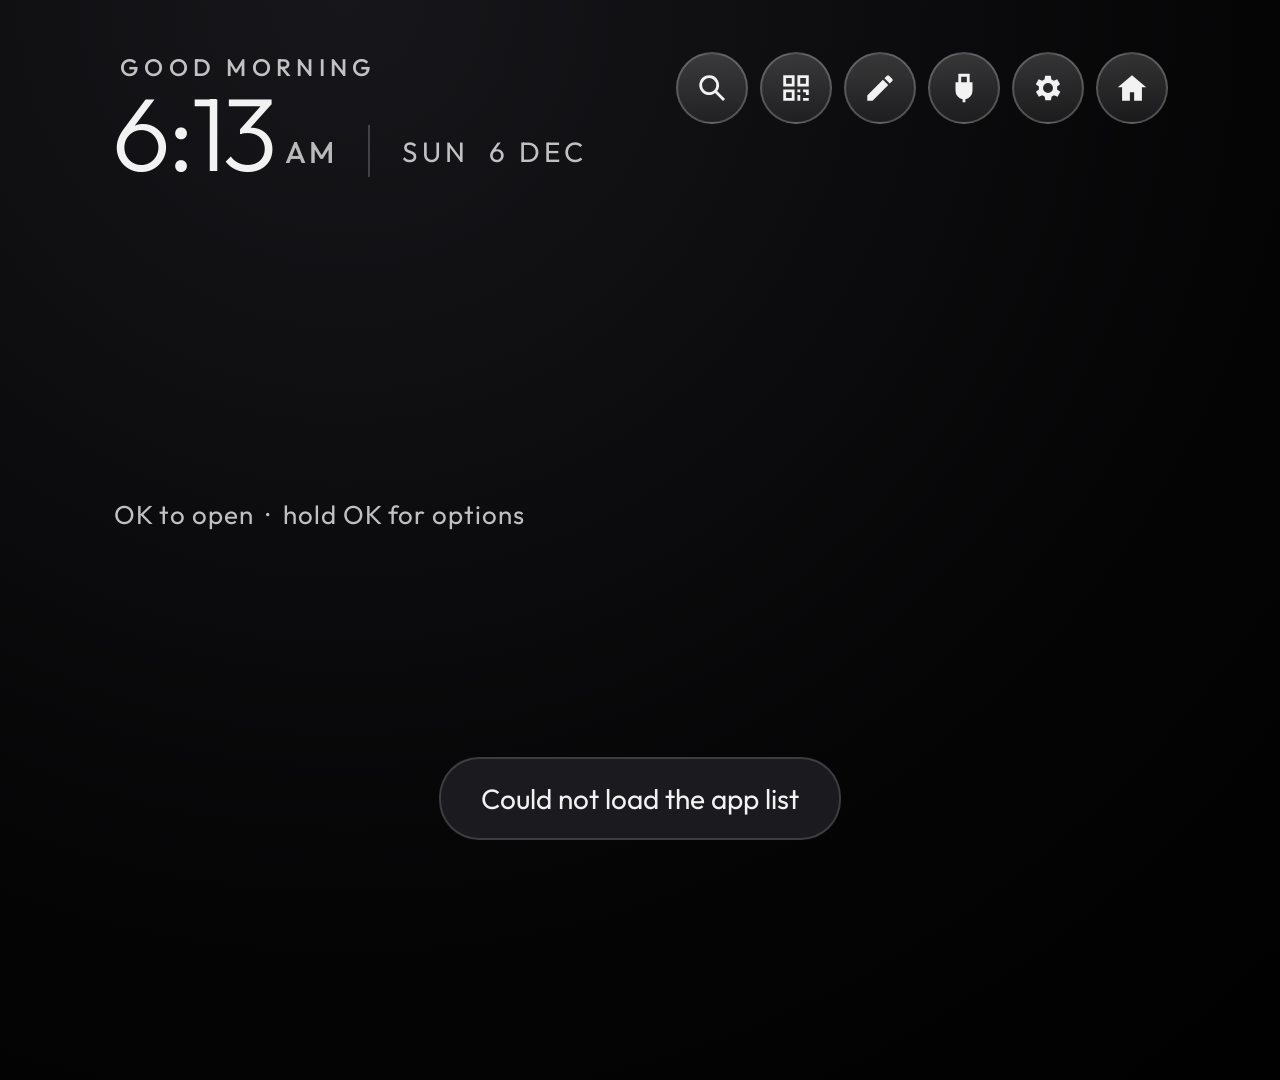
==== commit a8ea7453: "TV top buttons fit their corner: round icons, name on focus The labelled buttons needed ~1020 px but" ====
--- a/web/index.html
+++ b/web/index.html
@@ -76,7 +76,25 @@
   .np-time { margin-top: 6px; font-size: 24px; color: rgba(255,255,255,.74); font-variant-numeric: tabular-nums; }
 
   /* Widget cards (add-ons): one per block, or two stacked in a four-row block. */
-  .wslot { position: absolute; display: none; flex-direction: column; gap: 16px; transition: opacity .3s ease; }
+  .wslot { position: absolute; display: none; flex-direction: column; gap: 12px; transition: opacity .3s ease; }
+  /* A card fills its share of the block and shows what fits: one line when short, no pictures when narrow,
+     bigger pictures and more items when tall (what still doesn't fit is dropped whole, never cut). */
+  .wslot .wcard { flex: 1 1 0; min-height: 0; overflow: hidden; display: flex; flex-direction: column; }
+  .wcard .whead { flex: none; }
+  .wcard.compact { flex-direction: row; align-items: center; gap: 16px; padding: 0 24px; }
+  .wcard.compact .cline { flex: 1; min-width: 0; font-size: 26px; white-space: nowrap; overflow: hidden; text-overflow: ellipsis; }
+  .wcard.compact .cline .sub { color: rgba(255,255,255,.74); }
+  .wcard.compact .cline .sub.live { color: #ff6b6b; }
+  .wslot .wcard { padding-top: 14px; padding-bottom: 14px; }
+  .wslot .wmatch { margin-top: 6px; }
+  .wslot .wmatch .mid { line-height: 1.15; }
+  .wcard.narrow .wmatch img, .wcard.narrow .wnews img, .wcard.narrow:not(.tall) .wstrip { display: none; }
+  .wcard.narrow.tall .wstrip { flex-direction: column; gap: 2px; }
+  .wcard.narrow.tall .wstrip { gap: 0; }
+  .wcard.narrow.tall .wstrip > div { display: flex; justify-content: space-between; align-items: baseline; padding: 1px 14px; text-align: left; }
+  .wcard.narrow .wmatch .mid { width: 118px; }
+  .wcard.narrow .wnext .n, .wcard.narrow .wnext .t { font-size: 34px; }
+  .wcard.tall .wnews img { width: 264px; height: 180px; }
   .wcard { background: rgba(0,0,0,.45); border: 2px solid rgba(255,255,255,.12); border-radius: 28px; padding: 16px 28px 18px;
            box-sizing: border-box; text-shadow: none; }
   .whead { display: flex; align-items: center; gap: 14px; }
@@ -160,14 +178,19 @@
   #divider { width: 2px; height: 52px; margin: 0 32px 0 32px; background: rgba(255,255,255,.2); }
   #date { margin-bottom: 8px; font-size: 28px; font-weight: 400; letter-spacing: .14em; color: rgba(255,255,255,.74); text-transform: uppercase; white-space: nowrap; }
 
-  #pills { display: flex; gap: 16px; margin-bottom: 8px; }
+  /* The buttons are round icons so all of them fit in the corner kept free for them (columns 7-11 of the layout grid);
+     the focused one's name shows under it. */
+  #pills { display: flex; gap: 12px; margin-bottom: 8px; position: relative; }
   .pill { height: 72px; padding: 0 28px 0 24px; border-radius: 36px; display: flex; align-items: center; gap: 12px;
           font-size: 27px; font-weight: 500; color: #f2f2f2; box-sizing: border-box;
           background: linear-gradient(180deg, rgba(255,255,255,.18), rgba(255,255,255,.08));
           border: 2px solid rgba(255,255,255,.22);
           transition: transform .2s ease, background-color .2s ease; }
   .pill svg { width: 34px; height: 34px; fill: currentColor; }
-  .pill.round { width: 72px; padding: 0; justify-content: center; }
+  .pill.round, .pill { width: 72px; padding: 0; justify-content: center; font-size: 0; gap: 0; }
+  .pill .code { font-size: 26px; font-weight: 600; letter-spacing: .02em; }
+  #pillTip { position: absolute; top: 86px; left: 0; white-space: nowrap; font-size: 24px; font-weight: 500; color: #f2f2f2;
+             background: rgba(0,0,0,.72); border-radius: 14px; padding: 6px 16px; pointer-events: none; display: none; z-index: 4; }
   .pill.focus { background: rgba(255,255,255,.96); color: #111; border-color: transparent; transform: scale(1.06); }
 
   /* Everything below the header scrolls in one rail; the viewport clips it under the header with a soft fade. */
@@ -318,12 +341,12 @@
 <div id="header">
   <div id="miniClock"></div>
   <div id="pills">
-    <div class="pill round" data-action="search"><svg viewBox="0 0 24 24"><path d="M10 3a7 7 0 0 1 5.6 11.2l5.6 5.6-1.4 1.4-5.6-5.6A7 7 0 1 1 10 3zm0 2a5 5 0 1 0 0 10 5 5 0 0 0 0-10z"/></svg></div>
-    <div class="pill round" data-action="admin"><svg viewBox="0 0 24 24"><path d="M3 3h8v8H3V3zm2 2v4h4V5H5zm8-2h8v8h-8V3zm2 2v4h4V5h-4zM3 13h8v8H3v-8zm2 2v4h4v-4H5zm8-2h2v2h-2v-2zm4 0h4v2h-4v-2zm-4 4h2v4h-2v-4zm4 2h4v2h-4v-2zm2-4h2v2h-2v-2z"/></svg></div>
-    <div class="pill round" data-action="edit"><svg viewBox="0 0 24 24"><path d="M3 17.25V21h3.75L17.8 9.94l-3.75-3.75L3 17.25zM20.7 7.04a1 1 0 0 0 0-1.41l-2.34-2.34a1 1 0 0 0-1.41 0l-1.83 1.83 3.75 3.75 1.83-1.83z"/></svg></div>
-    <div class="pill" data-action="inputs"><svg viewBox="0 0 24 24"><path d="M8 2h8v6h2v6a6 6 0 0 1-5 5.9V22h-2v-2.1A6 6 0 0 1 6 14V8h2V2zm2 2v4h4V4h-4z"/></svg>Inputs</div>
-    <div class="pill" data-action="settings"><svg viewBox="0 0 24 24"><path d="M19.4 13a7.6 7.6 0 0 0 0-2l2.1-1.6-2-3.5-2.5 1a7.4 7.4 0 0 0-1.7-1L15 3.3h-4l-.4 2.6a7.4 7.4 0 0 0-1.7 1l-2.5-1-2 3.5L6.6 11a7.6 7.6 0 0 0 0 2l-2.1 1.6 2 3.5 2.5-1c.5.4 1.1.7 1.7 1l.4 2.6h4l.4-2.6c.6-.3 1.2-.6 1.7-1l2.5 1 2-3.5L19.4 13zM13 15.5a3.5 3.5 0 1 1 0-7 3.5 3.5 0 0 1 0 7z" transform="translate(-1 0)"/></svg>Settings</div>
-    <div class="pill" data-action="vidaa"><svg viewBox="0 0 24 24"><path d="M12 3 2 11.5h3V21h5.5v-6h3v6H19v-9.5h3L12 3z"/></svg>VIDAA</div>
+    <div class="pill round" data-action="search" data-label="Search"><svg viewBox="0 0 24 24"><path d="M10 3a7 7 0 0 1 5.6 11.2l5.6 5.6-1.4 1.4-5.6-5.6A7 7 0 1 1 10 3zm0 2a5 5 0 1 0 0 10 5 5 0 0 0 0-10z"/></svg></div>
+    <div class="pill round" data-action="admin" data-label="Your phone: admin, remote, player"><svg viewBox="0 0 24 24"><path d="M3 3h8v8H3V3zm2 2v4h4V5H5zm8-2h8v8h-8V3zm2 2v4h4V5h-4zM3 13h8v8H3v-8zm2 2v4h4v-4H5zm8-2h2v2h-2v-2zm4 0h4v2h-4v-2zm-4 4h2v4h-2v-4zm4 2h4v2h-4v-2zm2-4h2v2h-2v-2z"/></svg></div>
+    <div class="pill round" data-action="edit" data-label="Edit Home"><svg viewBox="0 0 24 24"><path d="M3 17.25V21h3.75L17.8 9.94l-3.75-3.75L3 17.25zM20.7 7.04a1 1 0 0 0 0-1.41l-2.34-2.34a1 1 0 0 0-1.41 0l-1.83 1.83 3.75 3.75 1.83-1.83z"/></svg></div>
+    <div class="pill" data-action="inputs" data-label="Inputs"><svg viewBox="0 0 24 24"><path d="M8 2h8v6h2v6a6 6 0 0 1-5 5.9V22h-2v-2.1A6 6 0 0 1 6 14V8h2V2zm2 2v4h4V4h-4z"/></svg>Inputs</div>
+    <div class="pill" data-action="settings" data-label="Settings"><svg viewBox="0 0 24 24"><path d="M19.4 13a7.6 7.6 0 0 0 0-2l2.1-1.6-2-3.5-2.5 1a7.4 7.4 0 0 0-1.7-1L15 3.3h-4l-.4 2.6a7.4 7.4 0 0 0-1.7 1l-2.5-1-2 3.5L6.6 11a7.6 7.6 0 0 0 0 2l-2.1 1.6 2 3.5 2.5-1c.5.4 1.1.7 1.7 1l.4 2.6h4l.4-2.6c.6-.3 1.2-.6 1.7-1l2.5 1 2-3.5L19.4 13zM13 15.5a3.5 3.5 0 1 1 0-7 3.5 3.5 0 0 1 0 7z" transform="translate(-1 0)"/></svg>Settings</div>
+    <div class="pill" data-action="vidaa" data-label="VIDAA"><svg viewBox="0 0 24 24"><path d="M12 3 2 11.5h3V21h5.5v-6h3v6H19v-9.5h3L12 3z"/></svg>VIDAA</div>
   </div>
 </div>
 
@@ -597,7 +620,7 @@
     state.clockBlock = c;
     $('greeting').style.display = c.h >= 2 ? '' : 'none';
     $('greeting').style.fontSize = (c.h >= 3 ? 30 : 24) + 'px';
-    $('clock').style.fontSize = (c.h >= 3 ? 210 : c.h === 2 ? 104 : 64) + 'px';
+    $('clock').style.fontSize = (c.h >= 3 ? 70 * c.h : c.h === 2 ? 104 : 64) + 'px';   // any height: bigger with more rows
     $('ampm').style.fontSize = (c.h >= 3 ? 44 : c.h === 2 ? 30 : 24) + 'px';
     $('date').style.fontSize = (c.h >= 3 ? 34 : c.h === 2 ? 28 : 24) + 'px';
     // Quote: as wide as its block.
@@ -620,18 +643,36 @@
     state.npBlock = npb; blockOn.nowplaying = !!npb && npb.on !== false;
     if (npb) placeBlock($('npBlock'), npb);
     npPaint();
+    fitBlocks.blocks = blocks; setTimeout(fitBlocks, 0);
     // Widget blocks: a four-row one shows two cards stacked.
     SLOT_IDS.forEach(function (id) {
       var s = slotOf(id), b = blocks[id];
       s.on = !!b && b.on !== false;
       s.cards = b ? Math.max(1, Math.floor(b.h / 2)) : 1;
       s.pick = b && b.addons ? b.addons.slice() : [];
-      if (b) placeBlock(s.el, b);
+      s.b = b;
+      if (b) placeBlock(s.el, b, true);
     });
     lastMinute = -1; tick();
     showQuote(); loadWeather();
     renderSlots();
   }
+
+  // ---------- any block size: what is bigger than its block (a big clock in a small one) shrinks to fit ----------
+  var FIT = [['clock', 'left'], ['quote', 'quote'], ['weather', 'weather', true], ['hero', 'hero'], ['nowplaying', 'npBlock']];
+  function fitBlocks() {
+    var blocks = fitBlocks.blocks; if (!blocks) return;
+    FIT.forEach(function (f) {
+      var b = blocks[f[0]], el = $(f[1]);
+      if (!b || !el || b.on === false || el.style.display === 'none') return;
+      var W = b.w * CW, H = b.h * RH, cw = Math.max(el.scrollWidth, el.offsetWidth), ch = el.scrollHeight || el.offsetHeight;
+      if (!cw || !ch) return;
+      var k = Math.max(0.4, Math.min(1, W / cw, H / ch));
+      el.style.transformOrigin = f[2] ? 'top right' : 'top left';   // the weather is right-aligned in its block
+      el.style.transform = k < 0.995 ? 'scale(' + k.toFixed(3) + ')' : '';
+    });
+  }
+  setInterval(fitBlocks, 1500);   // the quote, the weather and the clock's style change their size as they load
 
   // ---------- widget cards (add-ons): the helper fetches their data; one card at a time per block, or two stacked ----------
   var SLOT_IDS = ['widgets', 'widgets2', 'widgets3'], slots = {}, addonHome = { widgets: [] }, widgetTimer = 0;
@@ -662,7 +703,15 @@
   function fillSlot(s, now, page, pages) {
     s.shown = now; s.shownPage = page; s.shownPages = pages;
     s.el.innerHTML = '';
-    now.forEach(function (w, i) { s.el.appendChild(widgetCard(w, page, i === 0 ? pages : 0)); });
+    var b = s.b || { w: 4, h: 2 }, gap = 12;
+    var size = { w: b.w * CW, h: (b.h * RH - gap * (now.length - 1)) / now.length };
+    now.forEach(function (w, i) { s.el.appendChild(widgetCard(w, page, i === 0 ? pages : 0, size)); });
+    Array.prototype.forEach.call(s.el.children, trimCard);
+  }
+  // Drop whole items from the end until the card's content fits its height (at least one stays).
+  function trimCard(card) {
+    var items = card.querySelectorAll('[data-trim]'), i = items.length - 1;   // the first item of a list isn't marked
+    while (i >= 0 && card.scrollHeight > card.clientHeight + 2) { items[i].parentNode.removeChild(items[i]); i--; }
   }
   function refreshWidgetTimes() {   // the minute changed: countdowns, without moving on to the next card
     SLOT_IDS.forEach(function (id) { var s = slots[id]; if (s && s.shown.length && s.el.style.display === 'flex') fillSlot(s, s.shown, s.shownPage, s.shownPages); });
@@ -678,8 +727,10 @@
   }
   function isToday(ms) { var a = new Date(), b = new Date(ms); return a.toDateString() === b.toDateString(); }
   function hhmm(d) { return ('0' + d.getHours()).slice(-2) + ':' + ('0' + d.getMinutes()).slice(-2); }
-  function widgetCard(w, at, count) {
-    var card = mk('div', 'wcard'), head = mk('div', 'whead');
+  function widgetCard(w, at, count, size) {
+    size = size || { w: 576, h: 208 };
+    if (size.h < 150) return compactCard(w, at, count);
+    var card = mk('div', 'wcard' + (size.w < 520 ? ' narrow' : '') + (size.h >= 300 ? ' tall' : '')), head = mk('div', 'whead');
     var emo = mk('span', 'wemo', w.emoji || ''); emo.style.background = w.color || '#3a3a44'; head.appendChild(emo);
     head.appendChild(mk('span', 'wtitle', w.title || ''));
     for (var i = 0; count > 1 && i < count; i++) head.appendChild(mk('span', 'wdot' + (i === at ? ' on' : '')));
@@ -687,16 +738,17 @@
     if (w.kind === 'matches' && w.matches && w.matches.length) fillMatches(card, w);
     else if (w.kind === 'prayer' && w.times && w.names) fillPrayer(card, w);
     else if (w.kind === 'headlines' && w.items) fillHeadlines(card, w);
-    else (w.lines || []).slice(0, 3).forEach(function (l) {
-      var line = mk('div', 'wline', l.text || '');
+    else (w.lines || []).slice(0, 8).forEach(function (l, k) {
+      var line = mk('div', 'wline', l.text || ''); if (k) line.setAttribute('data-trim', '');
       if (l.sub) { line.appendChild(document.createTextNode('   ')); line.appendChild(mk('span', 'sub' + (l.live ? ' live' : ''), l.sub)); }
       card.appendChild(line);
     });
     return card;
   }
   function fillMatches(card, w) {   // home logo and name, the score or kick-off in the middle, the away side; live games marked
-    w.matches.slice(0, 2).forEach(function (m) {
+    w.matches.slice(0, 8).forEach(function (m, k) {
       var h = m.home || {}, a = m.away || {}, row = mk('div', 'wmatch'), mid = mk('div', 'mid');
+      if (k) row.setAttribute('data-trim', '');
       var logo = function (url) { var i = mk('img'); i.alt = ''; if (url) i.src = url; else i.style.visibility = 'hidden'; return i; };
       row.appendChild(logo(h.logo)); row.appendChild(mk('div', 'team home', h.name || ''));
       if (m.state === 'pre') {
@@ -712,6 +764,40 @@
       card.appendChild(row);
     });
   }
+  function prayerNext(w) {   // { times (today's or tomorrow's), next (name), at ("13:51"), when (ms) }
+    var times = w.times, tomorrow = w.tomorrow, names = w.names, d = new Date();
+    var today = d.getFullYear() + '-' + ('0' + (d.getMonth() + 1)).slice(-2) + '-' + ('0' + d.getDate()).slice(-2);
+    if (today !== w.date && tomorrow) times = tomorrow;
+    var now = hhmm(d), next = null, day = times;
+    for (var i = 0; i < names.length; i++) if (String(times[names[i]]) > now) { next = names[i]; break; }
+    var afterLast = !next;
+    if (afterLast) { next = names[0]; if (tomorrow) day = tomorrow; }
+    var at = String(day[next] || ''), hm = at.split(':'), when = new Date();
+    when.setHours(+hm[0], +hm[1], 0, 0); if (afterLast) when.setDate(when.getDate() + 1);
+    return { times: times, next: next, at: at, when: when.getTime() };
+  }
+  // A one-row card: the badge and one line, e.g. "Man City 2 – 1 Fulham  Live 67'" or "Asr 13:51  in 1 h 35 min".
+  function compactCard(w, at, count) {
+    var card = mk('div', 'wcard compact'), emo = mk('span', 'wemo', w.emoji || '');
+    emo.style.background = w.color || '#3a3a44'; card.appendChild(emo);
+    var line = mk('div', 'cline'), text = '', sub = '', live = false;
+    if (w.kind === 'matches' && w.matches && w.matches.length) {
+      var m = w.matches[0], h = m.home || {}, a = m.away || {};
+      if (m.state === 'pre') { var d = new Date(m.start); text = (h.name || '') + ' – ' + (a.name || ''); sub = (isToday(m.start) ? '' : DAYS[d.getDay()].slice(0, 3) + ' ') + hhmm(d); }
+      else { text = (h.name || '') + ' ' + (h.score || '0') + ' – ' + (a.score || '0') + ' ' + (a.name || ''); live = m.state === 'in'; sub = live ? 'Live ' + String(m.detail || '').replace(/[^0-9'+:]/g, '') : 'Full time'; }
+    } else if (w.kind === 'prayer' && w.times && w.names) {
+      var p = prayerNext(w); text = p.next + '  ' + p.at; sub = until(p.when);
+    } else if (w.kind === 'headlines' && w.items && w.items.length) {
+      text = (w.items[0] && w.items[0].title) || '';
+    } else {
+      var l = (w.lines || [])[0] || {}; text = l.text || w.title || ''; sub = l.sub || ''; live = !!l.live;
+    }
+    line.textContent = text;
+    if (sub) { line.appendChild(document.createTextNode('   ')); line.appendChild(mk('span', 'sub' + (live ? ' live' : ''), sub)); }
+    card.appendChild(line);
+    for (var i = 0; count > 1 && i < count; i++) card.appendChild(mk('span', 'wdot' + (i === at ? ' on' : '')));
+    return card;
+  }
   function fillPrayer(card, w) {   // the next prayer large with its countdown; all five below, the next one lit
     var times = w.times, tomorrow = w.tomorrow, names = w.names, d = new Date();
     var today = d.getFullYear() + '-' + ('0' + (d.getMonth() + 1)).slice(-2) + '-' + ('0' + d.getDate()).slice(-2);
@@ -725,7 +811,7 @@
     var row = mk('div', 'wnext');
     row.appendChild(mk('span', 'n', next)); row.appendChild(mk('span', 't', at)); row.appendChild(mk('span', 'c', until(when.getTime())));
     card.appendChild(row);
-    var strip = mk('div', 'wstrip');
+    var strip = mk('div', 'wstrip'); strip.setAttribute('data-trim', '');
     names.forEach(function (n) {
       var col = mk('div', n === next ? 'lit' : '');
       col.appendChild(mk('div', 'a', n)); col.appendChild(mk('div', 'b', times[n] || ''));
@@ -736,7 +822,9 @@
   function fillHeadlines(card, w) {   // the top story's picture beside the headlines
     var row = mk('div', 'wnews'), col = mk('div', 'col');
     if (w.image) { var img = mk('img'); img.alt = ''; img.src = w.image; row.appendChild(img); }
-    w.items.slice(0, 3).forEach(function (it, i) { col.appendChild(mk('div', i ? 'h2' : 'h1', (it && it.title) || '')); });
+    w.items.slice(0, 8).forEach(function (it, i) {
+      var h = mk('div', i ? 'h2' : 'h1', (it && it.title) || ''); if (i) h.setAttribute('data-trim', ''); col.appendChild(h);
+    });
     row.appendChild(col); card.appendChild(row);
   }
 
@@ -776,7 +864,7 @@
   }
   function editSizeName(id) {
     var b = edit.lay.blocks[id], s = edit.spec.blocks[id].sizes.filter(function (z) { return z[0] === b.w && z[1] === b.h; })[0];
-    return s ? s[2] : '';
+    return s ? s[2] : b.w + ' × ' + b.h;
   }
   function editWidgetNames(id) {   // what a widget block shows: the ones picked, or every widget on Home no other block picked
     var b = edit.lay.blocks[id], others = [];
@@ -789,8 +877,8 @@
       var cell = mk('div', 'ecell'); placeBlock(cell, { x: c, y: r, w: 1, h: 1 }, true); L.appendChild(cell);
     }
     editShown().forEach(function (id) {
-      var b = edit.lay.blocks[id], d = mk('div', 'eb' + (id === edit.sel ? ' sel' : '') + (id === edit.sel && edit.mode === 'move' ? ' move' : '') + (b.y > 0 ? ' above' : ''));
-      if (id === edit.sel && edit.mode === 'move' && !editFits(id, b)) d.className += ' bad';
+      var b = edit.lay.blocks[id], d = mk('div', 'eb' + (id === edit.sel ? ' sel' : '') + (id === edit.sel && edit.mode !== 'nav' ? ' move' : '') + (b.y > 0 ? ' above' : ''));
+      if (id === edit.sel && edit.mode !== 'nav' && !editFits(id, b)) d.className += ' bad';
       placeBlock(d, b, true);
       var label = sp.blocks[id].name + ' · ' + editSizeName(id);
       if (editIsWidgets(id)) { var names = editWidgetNames(id).map(function (w) { return w.name; }); label += names.length ? ' · ' + names.join(', ') : ' · empty'; }
@@ -799,6 +887,7 @@
     });
     $('editAdd').classList.toggle('focus', edit.sel === 'add');
     $('editHint').textContent = edit.mode === 'move' ? 'Arrows move it  ·  OK places it  ·  Back puts it back'
+      : edit.mode === 'resize' ? '◀ ▶ width  ·  ▲ ▼ height  ·  OK keeps it  ·  Back puts it back'
       : 'Arrows choose  ·  OK changes it  ·  Back saves and finishes';
   }
   function editCentre(id) { var b = edit.lay.blocks[id]; return { x: b.x + b.w / 2, y: b.y + b.h / 2 }; }
@@ -825,6 +914,7 @@
   function editMenu() {
     if (edit.sel === 'add') { editAddMenu(); return; }
     var id = edit.sel, b = edit.lay.blocks[id], info = edit.spec.blocks[id], items = [{ label: 'Move', act: 'e-move' }];
+    if (info.resize) items.push({ label: 'Resize  (' + b.w + ' × ' + b.h + ')', act: 'e-resize' });
     info.sizes.forEach(function (z) {
       var cur = z[0] === b.w && z[1] === b.h;
       items.push({ label: 'Size: ' + z[2] + (cur ? '  ✓' : ''), act: 'e-size', w: z[0], h: z[1] });
@@ -887,6 +977,7 @@
   function editChoose(it) {
     var id = edit.sel, b = edit.lay.blocks[id];
     if (it.act === 'e-move') { edit.mode = 'move'; edit.from = { x: b.x, y: b.y }; drawEdit(); return; }
+    if (it.act === 'e-resize') { edit.mode = 'resize'; edit.from = { w: b.w, h: b.h }; drawEdit(); return; }
     if (it.act === 'e-size') {
       if (!editFits(id, { x: b.x, y: b.y, w: it.w, h: it.h })) { toast('No room for that size here: move it first.'); return; }
       b.w = it.w; b.h = it.h; editChanged(); return;
@@ -906,8 +997,21 @@
       editSetWidget(target, it.id, true); edit.sel = target; editChanged();
     }
   }
+  function editResize(dw, dh) {   // the top left corner stays; at least the block's smallest size, inside the grid
+    var b = edit.lay.blocks[edit.sel], sp = edit.spec, min = (sp.blocks[edit.sel].resize || {}).min || [1, 1];
+    b.w = Math.max(min[0], Math.min(sp.cols - b.x, b.w + dw)); b.h = Math.max(min[1], Math.min(sp.rows - b.y, b.h + dh));
+    applyLayout(edit.lay); drawEdit();
+  }
   function editKey(k, e) {
     var back = k === 8 || k === 461 || k === 27;
+    if (edit.mode === 'resize') {
+      if (k === 37) editResize(-1, 0); else if (k === 39) editResize(1, 0); else if (k === 38) editResize(0, -1); else if (k === 40) editResize(0, 1);
+      else if (k === 13 && !e.repeat) {
+        if (!editFits(edit.sel, edit.lay.blocks[edit.sel])) { toast("That size covers another block or the buttons."); return; }
+        edit.mode = 'nav'; editChanged();
+      } else if (back) { var rb = edit.lay.blocks[edit.sel]; rb.w = edit.from.w; rb.h = edit.from.h; edit.mode = 'nav'; applyLayout(edit.lay); drawEdit(); }
+      return;
+    }
     if (edit.mode === 'move') {
       if (k === 37) editMove(-1, 0); else if (k === 39) editMove(1, 0); else if (k === 38) editMove(0, -1); else if (k === 40) editMove(0, 1);
       else if (k === 13 && !e.repeat) {
@@ -963,7 +1067,7 @@
     if (!npNow) { if (pill) { pill.parentNode.removeChild(pill); if (focus.area === 'pills') { focus.pill = 0; render(); } } return; }
     if (!pill) {
       pill = document.createElement('div');
-      pill.className = 'pill round np'; pill.id = 'npPill'; pill.setAttribute('data-action', 'np');   // round: the top row is full
+      pill.className = 'pill round np'; pill.id = 'npPill'; pill.setAttribute('data-action', 'np'); pill.setAttribute('data-label', 'Now playing');
       pill.innerHTML = '<svg viewBox="0 0 24 24"><path d="M9 18V5l11-2v13" fill="none" stroke="currentColor" stroke-width="2.2"/><circle cx="6" cy="18" r="3"/><circle cx="17" cy="16" r="3"/></svg>';
       $('pills').insertBefore(pill, $('pills').firstChild);
       if (focus.area === 'pills') focus.pill++;
@@ -1138,9 +1242,19 @@
   function onTop() { return focus.area === 'pills' || focus.area === 'admin' || focus.area === 'inputs' || focus.area === 'edit' || (focus.area === 'menu' && menu.kind !== 'tile'); }
   function focused() { return onTop() ? null : state.apps[focus.index]; }
 
+  function pillTip(pill) {   // the focused button's name, under it (kept inside the screen's right edge)
+    var tip = $('pillTip');
+    if (!tip) { tip = document.createElement('div'); tip.id = 'pillTip'; $('pills').appendChild(tip); }
+    var label = pill && pill.getAttribute('data-label');
+    if (!label) { tip.style.display = 'none'; return; }
+    tip.textContent = label; tip.style.display = 'block';
+    var row = $('pills'), x = pill.offsetLeft + pill.offsetWidth / 2 - tip.offsetWidth / 2;
+    tip.style.left = Math.max(-200, Math.min(row.offsetWidth - tip.offsetWidth, x)) + 'px';
+  }
   function render() {
     var pills = document.querySelectorAll('.pill');
     for (var p = 0; p < pills.length; p++) pills[p].classList.toggle('focus', onTop() && p === focus.pill);
+    pillTip(focus.area === 'pills' ? pills[focus.pill] : null);
     tiles.forEach(function (t, i) { t.classList.toggle('focus', !onTop() && i === focus.index); });
     names.forEach(function (n, i) { n.classList.toggle('show', !onTop() && i === focus.index && i >= state.dockSize); });
 
@@ -1279,7 +1393,13 @@
       lastMinute = -1; tick();   // the date may need to shorten for the extra pill
     }
     var cur = region.list.filter(function (r) { return r.id === region.now; })[0];
-    $('regionLabel').textContent = (cur ? cur.name : region.now).replace(/\s*\(.*\)$/, '');   // "Germany (no VPN)" -> "Germany"
+    var name = (cur ? cur.name : region.now).replace(/\s*\(.*\)$/, '');   // "Germany (no VPN)" -> "Germany"
+    $('regionLabel').textContent = name;
+    // On the button: the country's code while the VPN is on ("US"), the globe while it's off; the name under it on focus.
+    var on = region.now && region.now !== 'off';
+    pill.innerHTML = (on ? '<span class="code">' + String(region.now).toUpperCase() + '</span>' : GLOBE) + '<span id="regionLabel" hidden>' + name + '</span>';
+    pill.setAttribute('data-label', on ? 'VPN: ' + name : name + ' (no VPN)');
+    if (focus.area === 'pills') render();
   }
   function loadRegion() {
     if (!state.region || state.static) { showRegion(); return; }
@@ -1767,6 +1887,8 @@
     if (state.static) return;
     load('/api/rev').then(function (r) {
       var first = !rev.started;
+      var calm = focus.area !== 'menu' && focus.area !== 'move' && focus.area !== 'browser' && focus.area !== 'admin' && focus.area !== 'edit';
+      if (rev.code && r.code && r.code !== rev.code && calm) { location.reload(); return; }   // the launcher itself was updated
       if (!first && (r.started !== rev.started || r.saved !== rev.saved) && focus.area !== 'menu' && focus.area !== 'move' && focus.area !== 'browser' && focus.area !== 'admin') {
         rev = r; load('/api/state').then(start, function () {});   // new settings: rebuild Home in place
         return;
